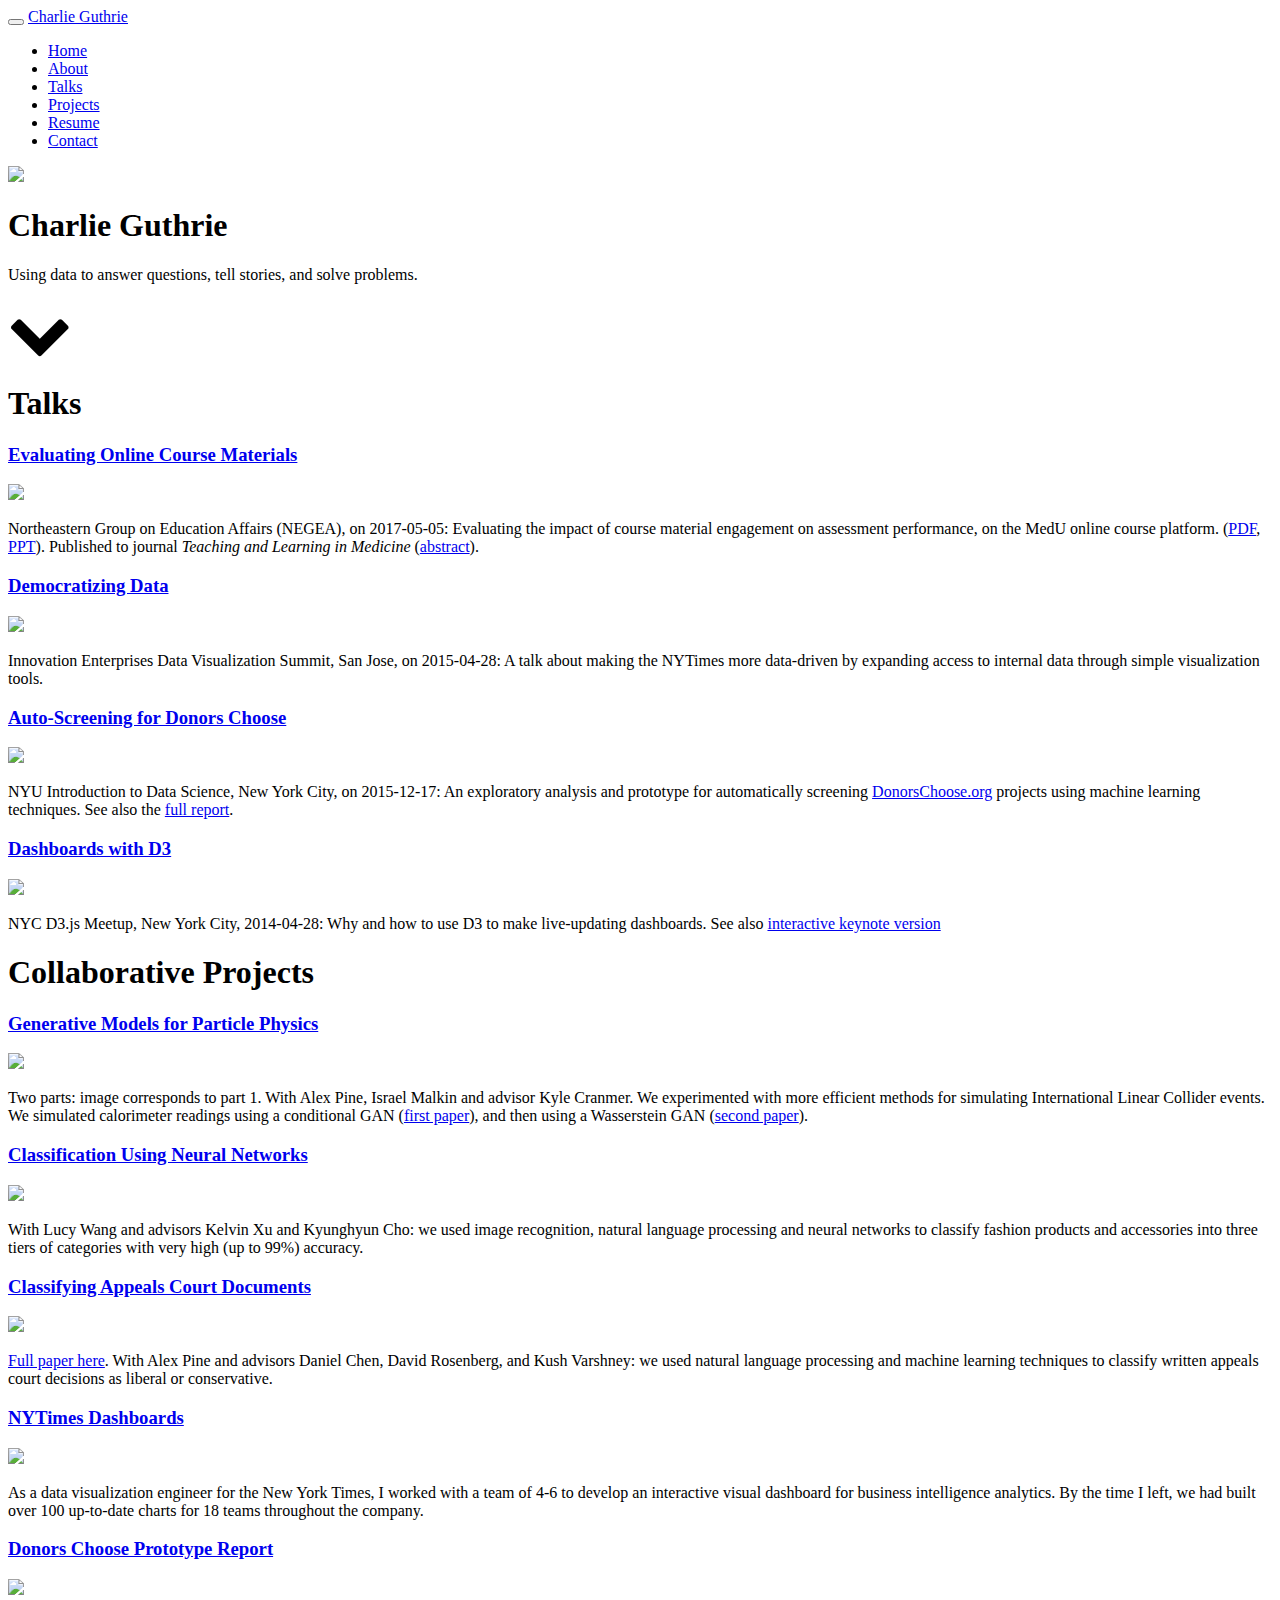
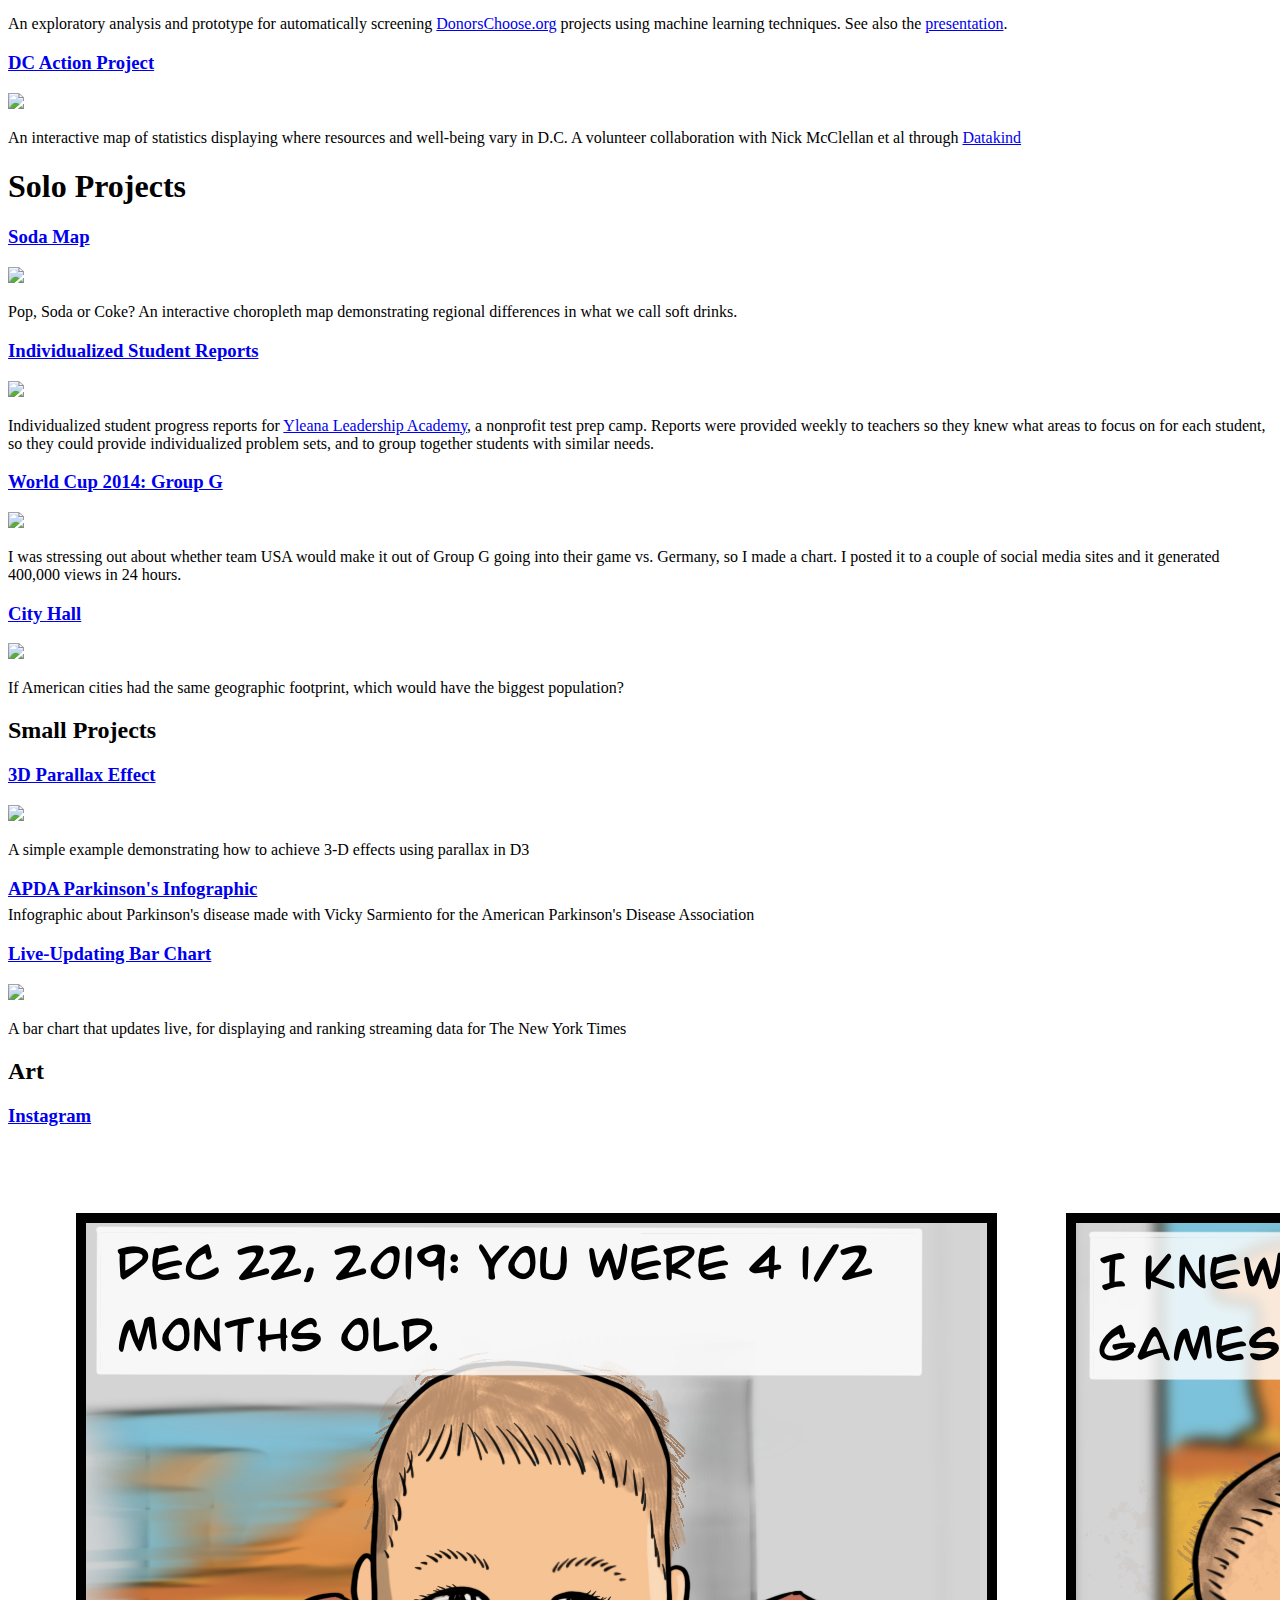
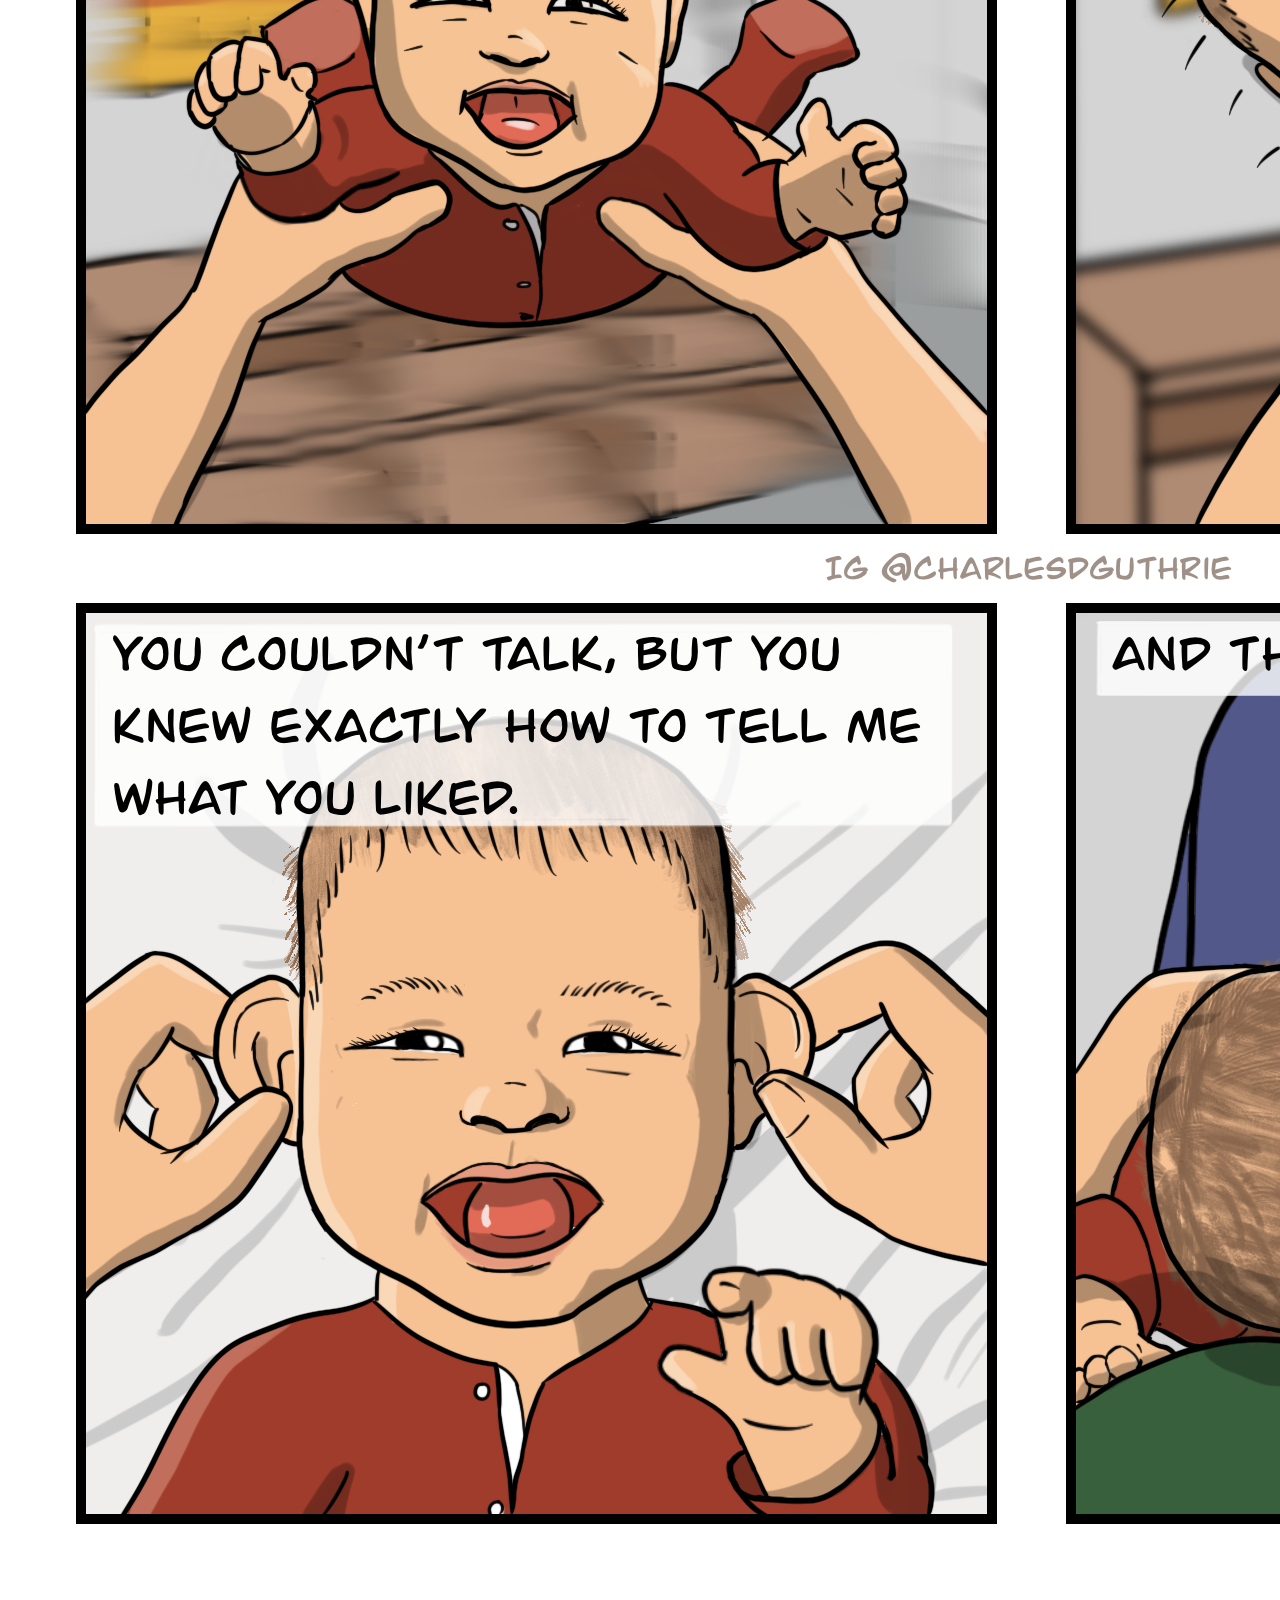
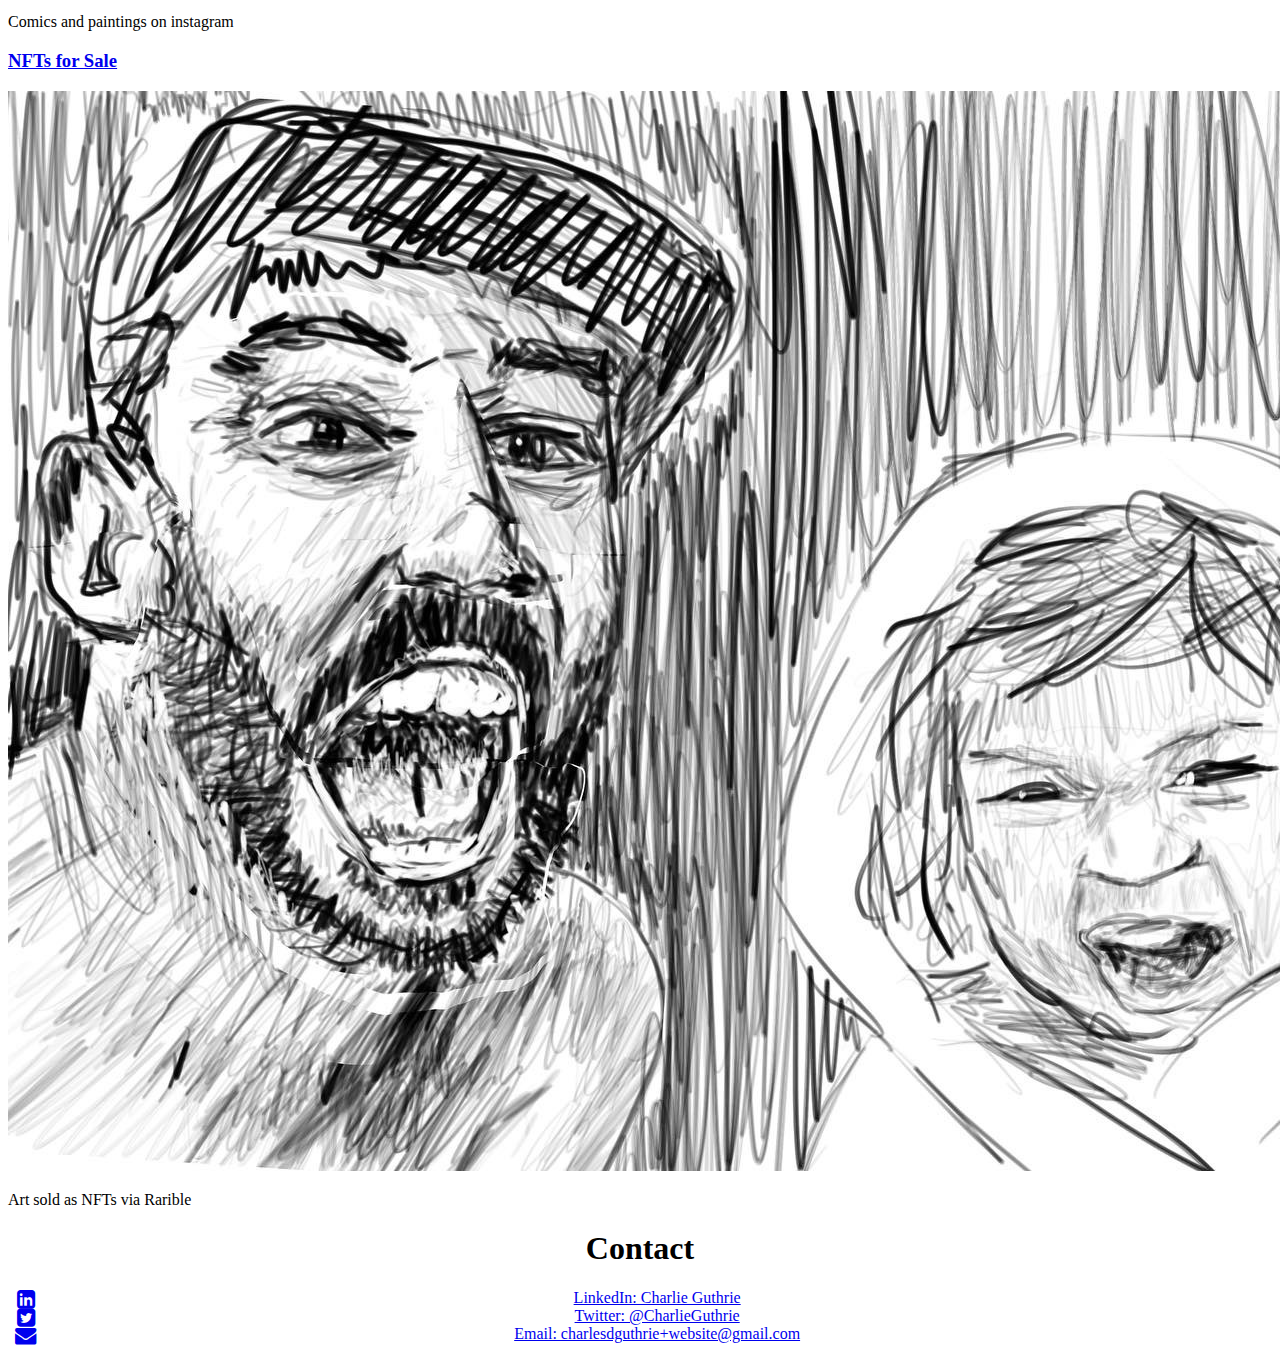
==== index.html @ 26c6e920 "added art section" ====
<!DOCTYPE html>
<html lang="en">
  <head>
    <meta charset="utf-8">
    <meta http-equiv="X-UA-Compatible" content="IE=edge">
    <meta name="viewport" content="width=device-width, initial-scale=1">
    <meta name="description" content="">
    <meta name="author" content="">
    <link rel="shortcut icon" href="../../assets/ico/favicon.ico">

    <title>Charlie Guthrie</title>

    <!-- Bootstrap core CSS -->
    <link href="bootstrap/css/bootstrap.min.css" rel="stylesheet">

    <!-- FontAwesome -->
    <link href="//netdna.bootstrapcdn.com/font-awesome/4.0.3/css/font-awesome.css" rel="stylesheet">

    <!-- Custom styles for this template -->
    <link href="css/style.css" rel="stylesheet">

    <!-- HTML5 shim and Respond.js IE8 support of HTML5 elements and media queries -->
    <!--[if lt IE 9]>
      <script src="https://oss.maxcdn.com/libs/html5shiv/3.7.0/html5shiv.js"></script>
      <script src="https://oss.maxcdn.com/libs/respond.js/1.4.2/respond.min.js"></script>
    <![endif]-->

    <!-- Google Analytics -->
    <script>
      (function(i,s,o,g,r,a,m){i['GoogleAnalyticsObject']=r;i[r]=i[r]||function(){
      (i[r].q=i[r].q||[]).push(arguments)},i[r].l=1*new Date();a=s.createElement(o),
      m=s.getElementsByTagName(o)[0];a.async=1;a.src=g;m.parentNode.insertBefore(a,m)
      })(window,document,'script','//www.google-analytics.com/analytics.js','ga');

      ga('create', 'UA-52223823-1', 'charlieguthrie.com');
      ga('send', 'pageview');

    </script>

    <!-- Clock links -->
    <script src="https://d3js.org/d3.v3.min.js"></script>
    <script src="https://ajax.googleapis.com/ajax/libs/jquery/2.1.3/jquery.min.js"></script>
    <link rel="stylesheet" type="text/css" href="https://fonts.googleapis.com/css?family=Open+Sans">

    <!-- ****** faviconit.com favicons ****** -->
    <link rel="shortcut icon" href="favicons/favicon.ico">
    <link rel="icon" sizes="16x16 32x32 64x64" href="favicons/favicon.ico">
    <link rel="icon" type="image/png" sizes="196x196" href="favicons/favicon-192.png">
    <link rel="icon" type="image/png" sizes="160x160" href="favicons/favicon-160.png">
    <link rel="icon" type="image/png" sizes="96x96" href="favicons/favicon-96.png">
    <link rel="icon" type="image/png" sizes="64x64" href="favicons/favicon-64.png">
    <link rel="icon" type="image/png" sizes="32x32" href="favicons/favicon-32.png">
    <link rel="icon" type="image/png" sizes="16x16" href="favicons/favicon-16.png">
    <link rel="apple-touch-icon" href="favicons/favicon-57.png">
    <link rel="apple-touch-icon" sizes="114x114" href="favicons/favicon-114.png">
    <link rel="apple-touch-icon" sizes="72x72" href="favicons/favicon-72.png">
    <link rel="apple-touch-icon" sizes="144x144" href="favicons/favicon-144.png">
    <link rel="apple-touch-icon" sizes="60x60" href="favicons/favicon-60.png">
    <link rel="apple-touch-icon" sizes="120x120" href="favicons/favicon-120.png">
    <link rel="apple-touch-icon" sizes="76x76" href="favicons/favicon-76.png">
    <link rel="apple-touch-icon" sizes="152x152" href="favicons/favicon-152.png">
    <link rel="apple-touch-icon" sizes="180x180" href="favicons/favicon-180.png">
    <meta name="msapplication-TileColor" content="#FFFFFF">
    <meta name="msapplication-TileImage" content="favicons/favicon-144.png">
    <meta name="msapplication-config" content="/browserconfig.xml">
    <!-- ****** faviconit.com favicons ****** -->

  </head>

  <body>

  <!-- navbar -->
    <div class="navbar navbar-inverse navbar-fixed-top" role="navigation">
      <div class="container">
        <div class="navbar-header">
          <button type="button" class="navbar-toggle" data-toggle="collapse" data-target=".navbar-collapse">
            <span class="sr-only">Toggle navigation</span>
            <span class="icon-bar"></span>
            <span class="icon-bar"></span>
            <span class="icon-bar"></span>
          </button>
          <a class="navbar-brand" href="#">Charlie Guthrie</a>
        </div>
        <div class="collapse navbar-collapse">
          <ul class="nav navbar-nav">
            <li><a href="#">Home</a></li>
            <li><a href="#about">About</a></li>
            <li><a href="#talks">Talks</a></li>
            <li><a href="#projects">Projects</a></li>
            <li><a href="files/guthrie_resume.pdf">Resume</a></li>
            <li><a href="#contact">Contact</a></li>
          </ul>
        </div><!--/.nav-collapse -->
      </div>
    </div>


    <div class="container">

      <div class="section">
        <a class="anchor" id="about"></a>
        <div class="row centered">
          <img src="img/charlie bitmoji.png" style="width:75%; max-width:400px">
          <h1>Charlie Guthrie</h1>
            <p class="lead">Using data to answer questions, tell stories, and solve problems. </p>
          <i class="fa fa-chevron-down fa-4x"></i>
        </div>
      </div><!-- /.section-->



      <div class="section">
        <a class="anchor" id="talks"></a>
        <div class="row">
          <h1> Talks </h1>
        </div>

        <div class="row">

          <div class="col-md-6">
            <div class="project">
              <a href="https://www.tandfonline.com/doi/full/10.1080/10401334.2020.1754216">
                <h3>Evaluating Online Course Materials</h3>
                <div class="imgBox">
                  <img src="img/medu_thumb.png">
                </div>
              </a>
              <p> Northeastern Group on Education Affairs (NEGEA), on 2017-05-05: Evaluating the impact of course material engagement on assessment performance, on the MedU online course platform. (<a href="files/NEGEA_AS_PRESENTED_2017-05-05.pdf">PDF</a>, <a href="files/NEGEA_AS_PRESENTED_2017-05-05.pptx">PPT</a>). Published to journal <em>Teaching and Learning in Medicine</em> (<a href="https://www.tandfonline.com/doi/full/10.1080/10401334.2020.1754216">abstract</a>). </p>
            </div>
          </div>

          <div class="col-md-6">
            <div class="project">
              <a href="https://slides.com/charlesguthrie/democratizing-data">
                <h3>Democratizing Data</h3>
                <div class="imgBox">
                  <img src="img/democratizing_data_thumb.png">
                </div>
              </a>
              <p> Innovation Enterprises Data Visualization Summit, San Jose, on 2015-04-28: A talk about making the NYTimes more data-driven by expanding access to internal data through simple visualization tools. </p>
            </div>
          </div>
        </div>

        <div class="row">

          <div class="col-md-6">
            <div class="project">
              <a href="files/DonorsChoosePresentation.pdf">
                <h3> Auto-Screening for Donors Choose</h3>
                <div class="imgBox">
                  <img src="img/DonorsChoosePreso.png">
                </div>
              </a>
              <p> NYU Introduction to Data Science, New York City, on 2015-12-17: An exploratory analysis and prototype for automatically screening <a href="https://www.donorschoose.org">DonorsChoose.org</a> projects using machine learning techniques. See also the <a href="files/DonorsChooseReport.pdf">full report</a>. </p>
            </div>
          </div>

          <div class="col-md-6">
            <div class="project">
              <a href="files/DashboardsWithD3.pdf">
                <h3>Dashboards with D3</h3>
                <div class="imgBox">
                  <img src="img/Dashboards with D3.png">
                </div>
              </a>
              <p> NYC D3.js Meetup, New York City, 2014-04-28: Why and how to use D3 to make live-updating dashboards. See also <a href="https://www.icloud.com/keynote/000llbg0N6k0yI2cAmEOom6qQ#Dashboards_with_D3"> interactive keynote version</a></p>
            </div>
          </div>

        </div>

      </div><!-- /.section-->


      <div class="section">
        <a class="anchor" id="projects"></a>
        <div class="row">
          <h1> Collaborative Projects </h1>
        </div>

        <div class="row">

          <div class="col-md-6">
            <div class="project">
              <a href="files/Generative Models for HEP Poster.pdf">
                <h3> Generative Models for Particle Physics </h3>
                <div class="imgBox">
                  <img src="img/gan flow chart.jpg">
                </div>
              </a>
              <p>Two parts: image corresponds to part 1. With Alex Pine, Israel Malkin and advisor Kyle Cranmer. We experimented with more efficient methods for simulating International Linear Collider events. We simulated calorimeter readings using a conditional GAN (<a href="files/Generative Models for HEP Paper 1.pdf">first paper</a>), and then using a Wasserstein GAN (<a href="files/Generative Models for HEP Paper 2.pdf">second paper</a>). </p>
            </div>
          </div>

          <div class="col-md-6">
            <div class="project">
              <a href="files/multimodal-multitask-classification.pdf">
                <h3> Classification Using Neural Networks </h3>
                <div class="imgBox">
                  <img src="img/spring diagram.png">
                </div>
              </a>
              <p> With Lucy Wang and advisors Kelvin Xu and Kyunghyun Cho: we used image recognition, natural language processing and neural networks to classify fashion products and accessories into three tiers of categories with very high (up to 99%) accuracy. </p>
            </div>
          </div>
        </div>

        <div class="row">
          <div class="col-md-6">
            <div class="project">
              <a href="files/AppealsPoster.pdf">
                <h3> Classifying Appeals Court Documents </h3>
                <div class="imgBox">
                  <img src="img/appealsHeatmap.png">
                </div>
              </a>
              <p> <a href="files/AppealsReport.pdf">Full paper here</a>. With Alex Pine and advisors Daniel Chen, David Rosenberg, and Kush Varshney: we used natural language processing and machine learning techniques to classify written appeals court decisions as liberal or conservative. </p>
            </div>
          </div>

          <div class="col-md-6">
            <div class="project">
              <a href="nyt.html">
                <h3>NYTimes Dashboards</h3>
                <div class="imgBox">
                  <img src="img/dash/multi-chart-thumb.png">
                </div>
              </a>
              <p> As a data visualization engineer for the New York Times, I worked with a team of 4-6 to develop an interactive visual dashboard for business intelligence analytics.  By the time I left, we had built over 100 up-to-date charts for 18 teams throughout the company. </p>
            </div>
          </div>
        </div>

        <div class="row">
          <div class="col-md-6">
            <div class="project">
              <a href="files/DonorsChooseReport.pdf">
                <h3> Donors Choose Prototype Report </h3>
                <div class="imgBox">
                  <img src="img/DonorsChooseWriteUp.png">
                </div>
              </a>
              <p> An exploratory analysis and prototype for automatically screening <a href="https://www.donorschoose.org">DonorsChoose.org</a> projects using machine learning techniques. See also the <a href="files/DonorsChoosePresentation.pdf">presentation</a>. </p>
            </div>
          </div>

          <div class="col-md-6">
            <div class="project">
              <a href="https://nickmcclellan.github.io/dcaction/">
                <h3> DC Action Project </h3>
                <div class="imgBox">
                  <img src="img/dcaction.png">
                </div>
              </a>
              <p> An interactive map of statistics displaying where resources and well-being vary in D.C.  A volunteer collaboration with Nick McClellan et al through <a href="https://www.datakind.org/">Datakind</a> </p>
            </div>
          </div>
        </div>

      </div><!-- /.section-->


      <div class="section">
        <a class="anchor" id="solo"></a>
        <div class="row">
          <h1> Solo Projects </h1>
        </div>

        <div class="row">

          <div class="col-md-6">
            <div class="project">
              <a href="https://charlesdguthrie.github.io/d3/soda_map/">
                <h3>Soda Map</h3>
                <div class="imgBox">
                  <img src="img/sodaMap.png">
                </div>
              </a>
              <p> Pop, Soda or Coke?  An interactive choropleth map demonstrating regional differences in what we call soft drinks. </p>
            </div>
          </div>

          <div class="col-md-6">
            <div class="project">
              <a href="https://charlesdguthrie.github.io/yleana/reports">
                <h3>Individualized Student Reports</h3>
                <div class="imgBox">
                  <img src="img/yleanaChart.png">
                </div>
              </a>
              <p> Individualized student progress reports for <a href="https://yleana.org/">Yleana Leadership Academy</a>, a nonprofit test prep camp. Reports were provided weekly to teachers so they knew what areas to focus on for each student, so they could provide individualized problem sets, and to group together students with similar needs. </p>
            </div>
          </div>

          <div class="col-md-6">
            <div class="project">
              <a href="img/Group%20G%20Possibilities.png">
                <h3>World Cup 2014: Group G</h3>
                <div class="imgBox">
                  <img src="img/Group G Possibilities.png">
                </div>
              </a>
              <p> I was stressing out about whether team USA would make it out of Group G going into their game vs. Germany, so I made a chart. I posted it to a couple of social media sites and it generated 400,000 views in 24 hours.  </p>
            </div>
          </div>


          <div class="col-md-6" >
            <div class="project">
              <a href="https://charlesdguthrie.github.io/cityHall/">
                <h3> City Hall </h3>
                <div class="imgBox">
                  <img src="img/cityHall.png">
                </div>
              </a>
              <p> If American cities had the same geographic footprint, which would have the biggest population? </p>
            </div>
          </div>

        </div>

        <div class="row">
          <h2> Small Projects </h2>
        </div>

        <div class="row">

          <div class="col-md-6">
            <div class="project">
              <a href="https://bl.ocks.org/charlesdguthrie/8950493">
                <h3> 3D Parallax Effect </h3>
                <div class="imgBox">
                  <img src="img/parallax.png">
                </div>
              </a>
              <p> A simple example demonstrating how to achieve 3-D effects using parallax in D3 </p>
            </div>
          </div>

          <div class="col-md-6">
            <div class="project">
              <a href="https://charlieguthrie.com/APDA_Clock/">
                <h3> APDA Parkinson's Infographic </h3>
                <div class="imgBox">
                  <div class="chart" style="width:440px; margin-top:-12px;">
                  </div>
                </div>
              </a>
              <p> Infographic about Parkinson's disease made with Vicky Sarmiento for the American Parkinson's Disease Association </p>
            </div>
          </div>

          <div class="col-md-6">
            <div class="project">
              <a href="https://bl.ocks.org/charlesdguthrie/11356441">
                <h3> Live-Updating Bar Chart </h3>
                <div class="imgBox">
                  <img src="img/liveUpdatingBarChart.png">
                </div>
              </a>
              <p> A bar chart that updates live, for displaying and ranking streaming data for The New York Times </p>
            </div>
          </div>

        </div>

        <div class="row">
          <h2> Art </h2>
        </div>

        <div class="row">

          <div class="col-md-6">
            <div class="project">
              <a href="https://www.instagram.com/charlesdguthrie/">
                <h3> Instagram </h3>
                <div class="imgBox">
                  <img src="img/rae_comic.png">
                </div>
              </a>
              <p> Comics and paintings on instagram </p>
            </div>
          </div>

          <div class="col-md-6">
            <div class="project">
              <a href="https://rarible.com/user/0xada8df7914fca6de176545ec88e3b81fbeb69d7d/sale">
                <h3> NFTs for Sale </h3>
                <div class="imgBox">
                  <img src="img/parenthood.jpg">
                  </div>
                </div>
              </a>
              <p> Art sold as NFTs via Rarible </p>
            </div>
          </div>

        </div>

      </div><!-- /.section-->


      <div class="section">
        <a class="anchor" id="contact"></a>
        <div class="row" style="text-align:center">
          <div class="col-centered">
            <h1> Contact </h1>
            <ul class="fa-ul">
              <li><a href="www.linkedin.com/in/guthriecharlie">
                <i class="fa-li fa fa-linkedin-square fa-lg"></i>
                LinkedIn: Charlie Guthrie
                </a>
              </li>
              <li>
                <a href="https://twitter.com/charlieguthrie">
                  <i class="fa-li fa fa-twitter-square fa-lg"></i>
                  Twitter: @CharlieGuthrie
                </a>
              </li>
              <li>
                <a href="mailto:charlesdguthrie+website@gmail.com">
                  <i class="fa-li fa fa-envelope fa-lg"></i>
                  Email: charlesdguthrie+website@gmail.com
                </a>
              </li>
            </ul>
          </div>
        </div>
      </div><!-- /.section-->

      <div class="row bottomFiller"></div>


    </div><!-- /.container -->

    <script src="js/clock.js" type="text/javascript"></script>

    <!-- Bootstrap core JavaScript
    ================================================== -->
    <!-- Placed at the end of the document so the pages load faster -->
    <script src="bootstrap/js/bootstrap.min.js"></script>
  </body>
</html>
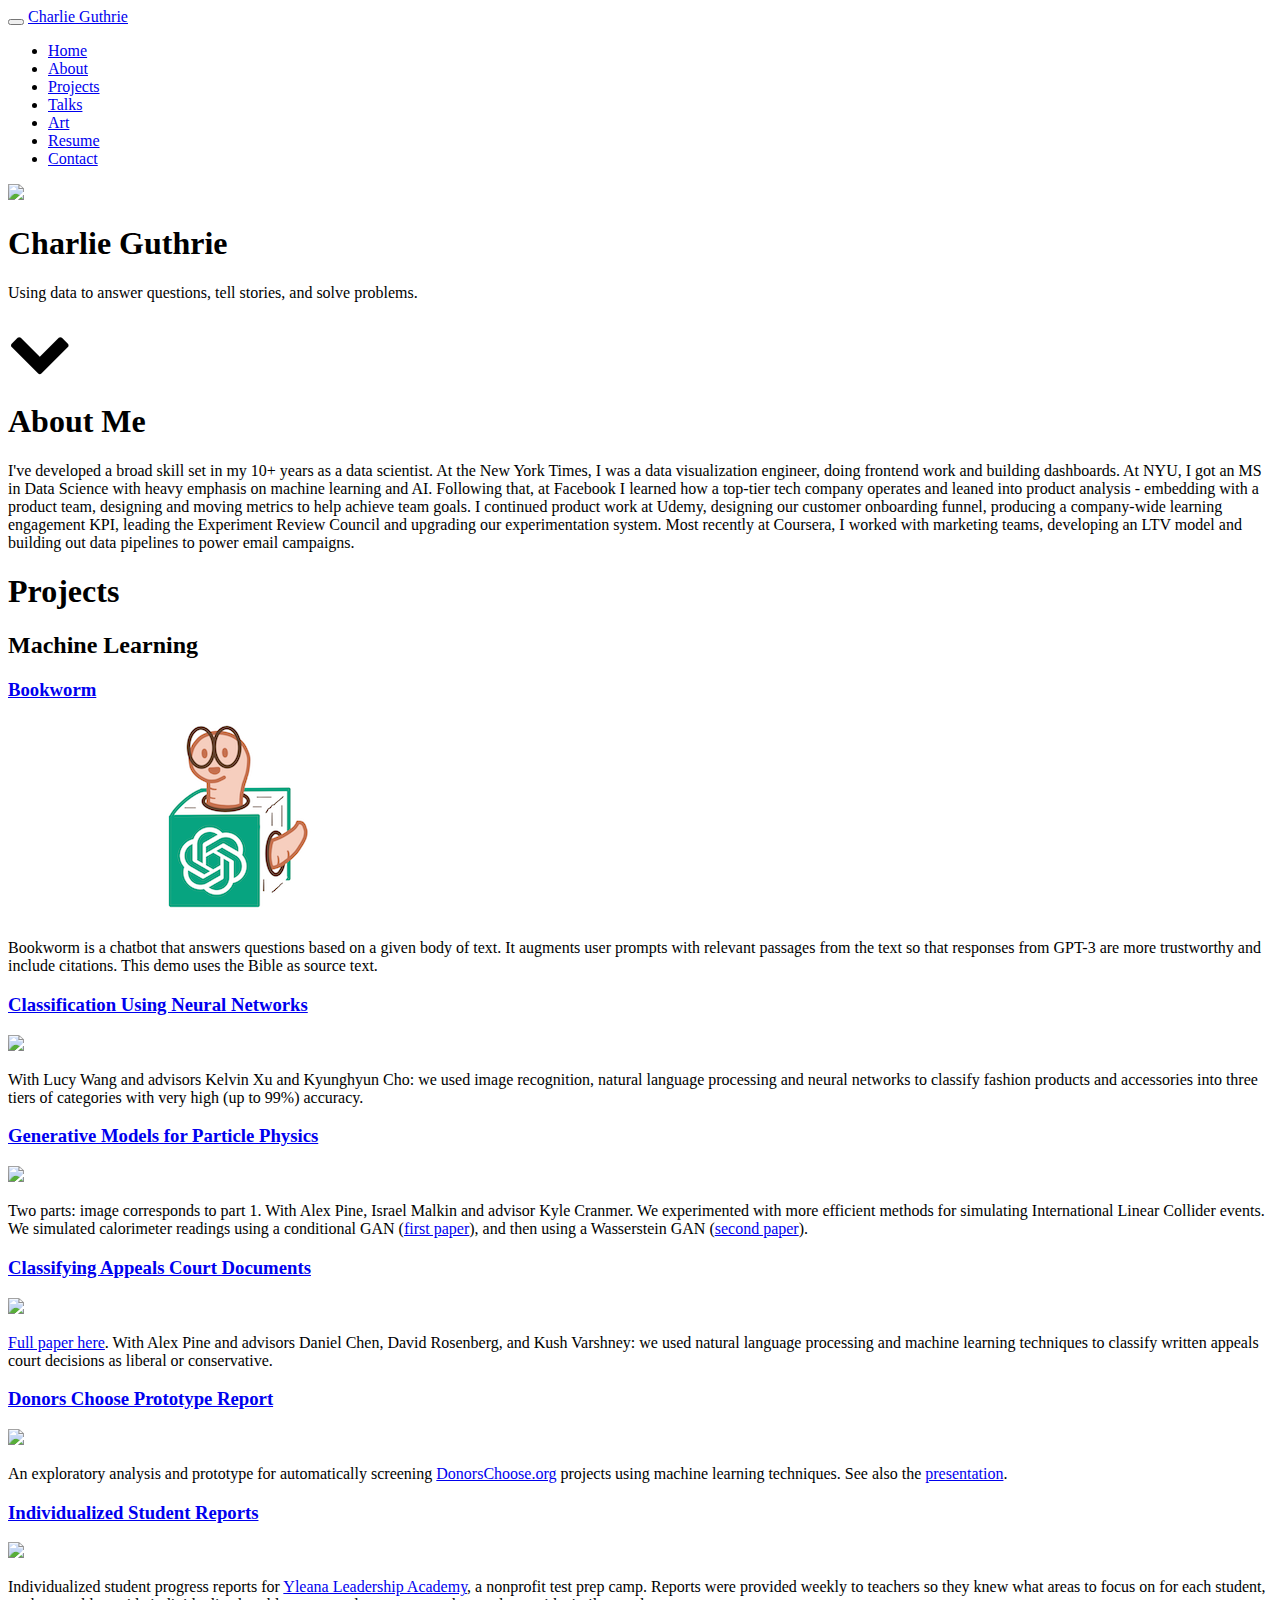
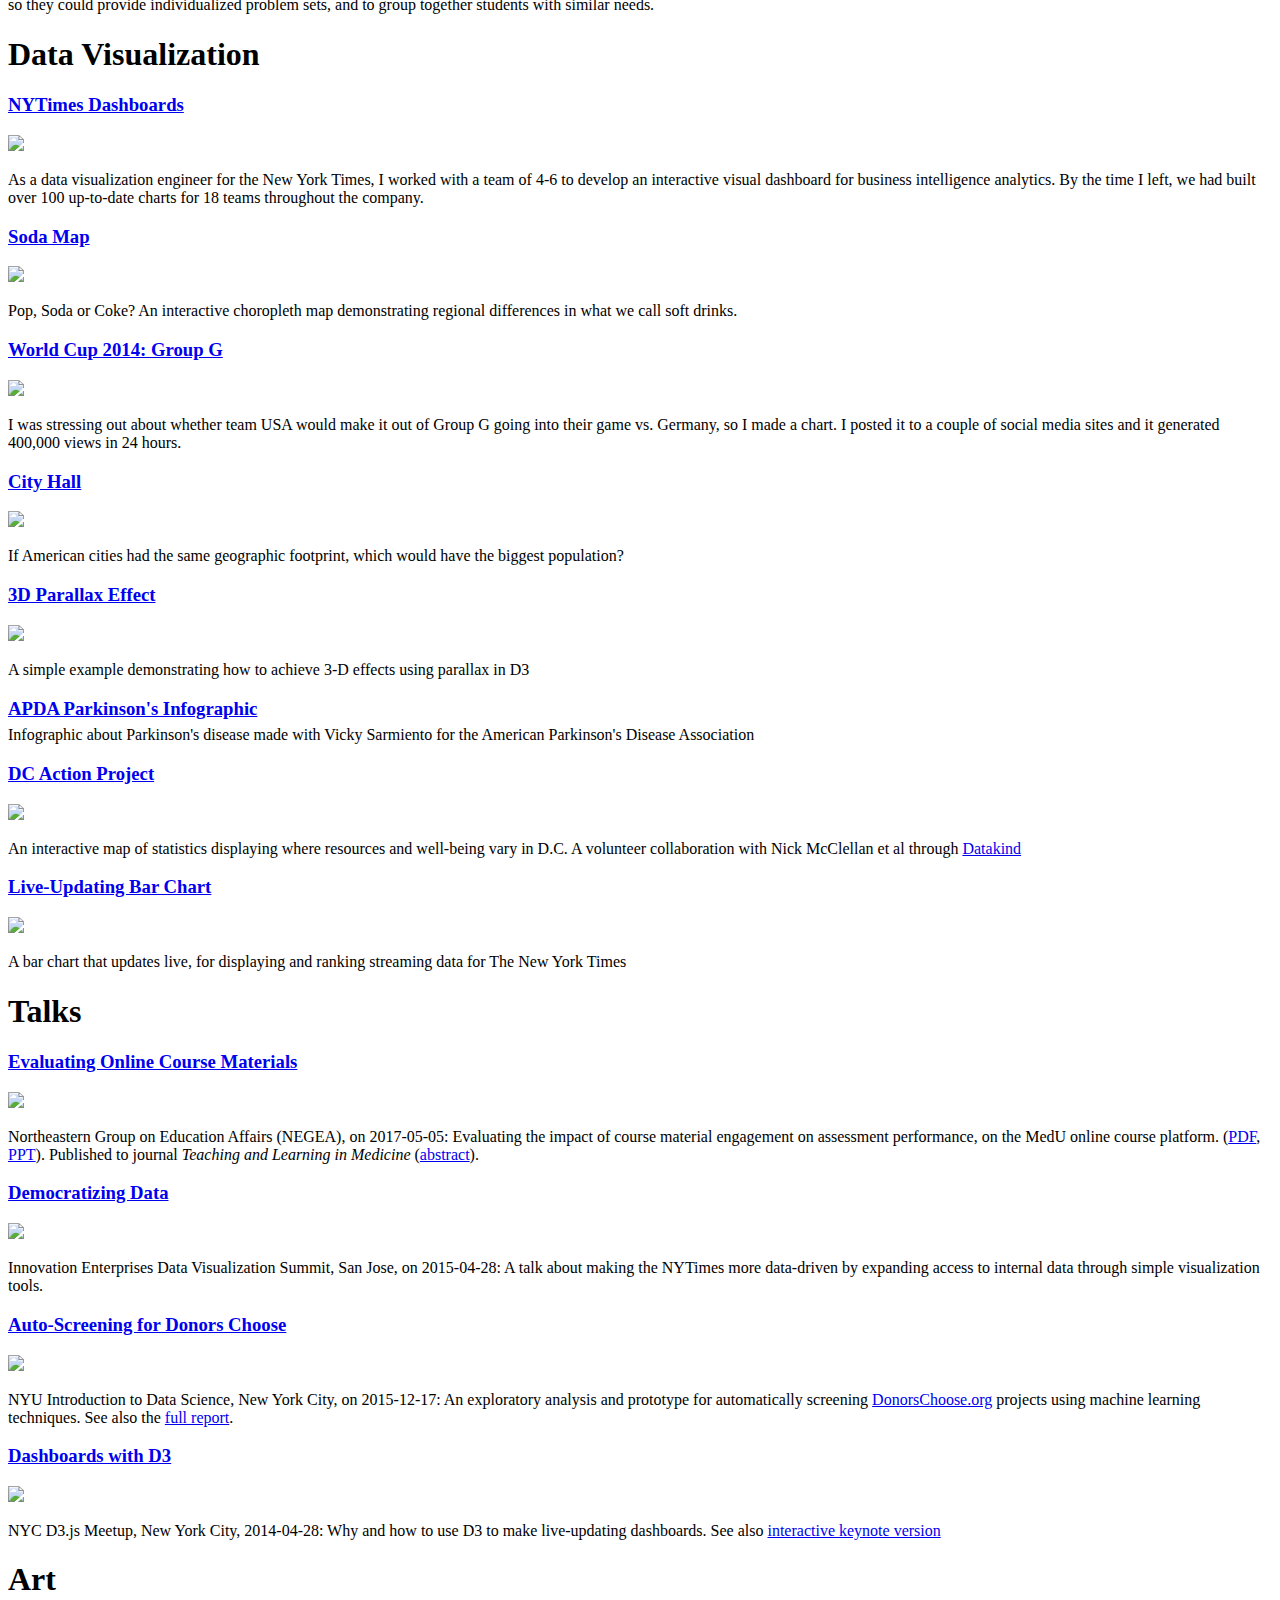
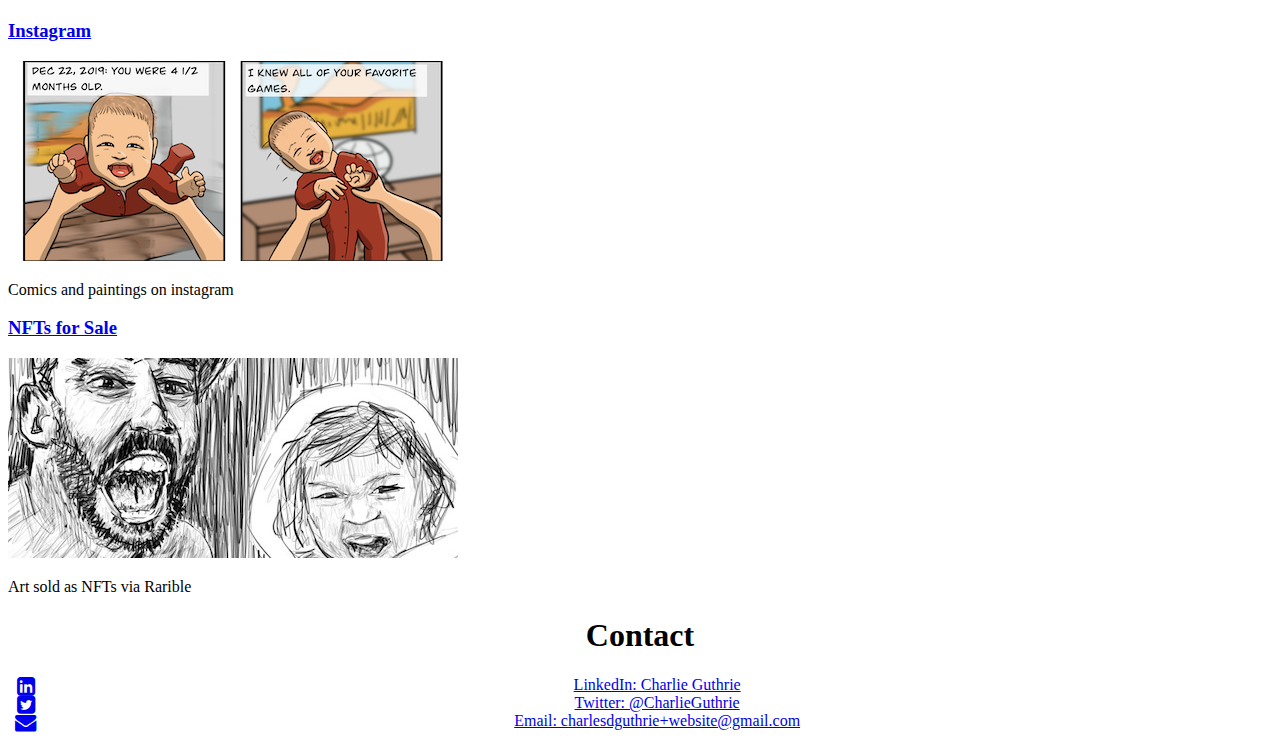
==== commit e0085918: "reorganized site to feature ML projects including bookworm, as well as data vis" ====
--- a/index.html
+++ b/index.html
@@ -1,444 +1,495 @@
 <!DOCTYPE html>
 <html lang="en">
-  <head>
-    <meta charset="utf-8">
-    <meta http-equiv="X-UA-Compatible" content="IE=edge">
-    <meta name="viewport" content="width=device-width, initial-scale=1">
-    <meta name="description" content="">
-    <meta name="author" content="">
-    <link rel="shortcut icon" href="../../assets/ico/favicon.ico">
-
-    <title>Charlie Guthrie</title>
-
-    <!-- Bootstrap core CSS -->
-    <link href="bootstrap/css/bootstrap.min.css" rel="stylesheet">
-
-    <!-- FontAwesome -->
-    <link href="//netdna.bootstrapcdn.com/font-awesome/4.0.3/css/font-awesome.css" rel="stylesheet">
-
-    <!-- Custom styles for this template -->
-    <link href="css/style.css" rel="stylesheet">
-
-    <!-- HTML5 shim and Respond.js IE8 support of HTML5 elements and media queries -->
-    <!--[if lt IE 9]>
-      <script src="https://oss.maxcdn.com/libs/html5shiv/3.7.0/html5shiv.js"></script>
-      <script src="https://oss.maxcdn.com/libs/respond.js/1.4.2/respond.min.js"></script>
-    <![endif]-->
-
-    <!-- Google Analytics -->
-    <script>
-      (function(i,s,o,g,r,a,m){i['GoogleAnalyticsObject']=r;i[r]=i[r]||function(){
-      (i[r].q=i[r].q||[]).push(arguments)},i[r].l=1*new Date();a=s.createElement(o),
-      m=s.getElementsByTagName(o)[0];a.async=1;a.src=g;m.parentNode.insertBefore(a,m)
-      })(window,document,'script','//www.google-analytics.com/analytics.js','ga');
-
-      ga('create', 'UA-52223823-1', 'charlieguthrie.com');
-      ga('send', 'pageview');
-
-    </script>
-
-    <!-- Clock links -->
-    <script src="https://d3js.org/d3.v3.min.js"></script>
-    <script src="https://ajax.googleapis.com/ajax/libs/jquery/2.1.3/jquery.min.js"></script>
-    <link rel="stylesheet" type="text/css" href="https://fonts.googleapis.com/css?family=Open+Sans">
-
-    <!-- ****** faviconit.com favicons ****** -->
-    <link rel="shortcut icon" href="favicons/favicon.ico">
-    <link rel="icon" sizes="16x16 32x32 64x64" href="favicons/favicon.ico">
-    <link rel="icon" type="image/png" sizes="196x196" href="favicons/favicon-192.png">
-    <link rel="icon" type="image/png" sizes="160x160" href="favicons/favicon-160.png">
-    <link rel="icon" type="image/png" sizes="96x96" href="favicons/favicon-96.png">
-    <link rel="icon" type="image/png" sizes="64x64" href="favicons/favicon-64.png">
-    <link rel="icon" type="image/png" sizes="32x32" href="favicons/favicon-32.png">
-    <link rel="icon" type="image/png" sizes="16x16" href="favicons/favicon-16.png">
-    <link rel="apple-touch-icon" href="favicons/favicon-57.png">
-    <link rel="apple-touch-icon" sizes="114x114" href="favicons/favicon-114.png">
-    <link rel="apple-touch-icon" sizes="72x72" href="favicons/favicon-72.png">
-    <link rel="apple-touch-icon" sizes="144x144" href="favicons/favicon-144.png">
-    <link rel="apple-touch-icon" sizes="60x60" href="favicons/favicon-60.png">
-    <link rel="apple-touch-icon" sizes="120x120" href="favicons/favicon-120.png">
-    <link rel="apple-touch-icon" sizes="76x76" href="favicons/favicon-76.png">
-    <link rel="apple-touch-icon" sizes="152x152" href="favicons/favicon-152.png">
-    <link rel="apple-touch-icon" sizes="180x180" href="favicons/favicon-180.png">
-    <meta name="msapplication-TileColor" content="#FFFFFF">
-    <meta name="msapplication-TileImage" content="favicons/favicon-144.png">
-    <meta name="msapplication-config" content="/browserconfig.xml">
-    <!-- ****** faviconit.com favicons ****** -->
-
-  </head>
-
-  <body>
-
-  <!-- navbar -->
-    <div class="navbar navbar-inverse navbar-fixed-top" role="navigation">
-      <div class="container">
-        <div class="navbar-header">
-          <button type="button" class="navbar-toggle" data-toggle="collapse" data-target=".navbar-collapse">
-            <span class="sr-only">Toggle navigation</span>
-            <span class="icon-bar"></span>
-            <span class="icon-bar"></span>
-            <span class="icon-bar"></span>
-          </button>
-          <a class="navbar-brand" href="#">Charlie Guthrie</a>
-        </div>
-        <div class="collapse navbar-collapse">
-          <ul class="nav navbar-nav">
-            <li><a href="#">Home</a></li>
-            <li><a href="#about">About</a></li>
-            <li><a href="#talks">Talks</a></li>
-            <li><a href="#projects">Projects</a></li>
-            <li><a href="files/guthrie_resume.pdf">Resume</a></li>
-            <li><a href="#contact">Contact</a></li>
-          </ul>
-        </div><!--/.nav-collapse -->
-      </div>
-    </div>
-
-
-    <div class="container">
-
-      <div class="section">
-        <a class="anchor" id="about"></a>
-        <div class="row centered">
-          <img src="img/charlie bitmoji.png" style="width:75%; max-width:400px">
-          <h1>Charlie Guthrie</h1>
-            <p class="lead">Using data to answer questions, tell stories, and solve problems. </p>
-          <i class="fa fa-chevron-down fa-4x"></i>
-        </div>
-      </div><!-- /.section-->
-
-
-
-      <div class="section">
-        <a class="anchor" id="talks"></a>
-        <div class="row">
-          <h1> Talks </h1>
-        </div>
-
-        <div class="row">
-
-          <div class="col-md-6">
-            <div class="project">
-              <a href="https://www.tandfonline.com/doi/full/10.1080/10401334.2020.1754216">
-                <h3>Evaluating Online Course Materials</h3>
-                <div class="imgBox">
-                  <img src="img/medu_thumb.png">
-                </div>
-              </a>
-              <p> Northeastern Group on Education Affairs (NEGEA), on 2017-05-05: Evaluating the impact of course material engagement on assessment performance, on the MedU online course platform. (<a href="files/NEGEA_AS_PRESENTED_2017-05-05.pdf">PDF</a>, <a href="files/NEGEA_AS_PRESENTED_2017-05-05.pptx">PPT</a>). Published to journal <em>Teaching and Learning in Medicine</em> (<a href="https://www.tandfonline.com/doi/full/10.1080/10401334.2020.1754216">abstract</a>). </p>
-            </div>
-          </div>
-
-          <div class="col-md-6">
-            <div class="project">
-              <a href="https://slides.com/charlesguthrie/democratizing-data">
-                <h3>Democratizing Data</h3>
-                <div class="imgBox">
-                  <img src="img/democratizing_data_thumb.png">
-                </div>
-              </a>
-              <p> Innovation Enterprises Data Visualization Summit, San Jose, on 2015-04-28: A talk about making the NYTimes more data-driven by expanding access to internal data through simple visualization tools. </p>
-            </div>
-          </div>
-        </div>
-
-        <div class="row">
-
-          <div class="col-md-6">
-            <div class="project">
-              <a href="files/DonorsChoosePresentation.pdf">
-                <h3> Auto-Screening for Donors Choose</h3>
-                <div class="imgBox">
-                  <img src="img/DonorsChoosePreso.png">
-                </div>
-              </a>
-              <p> NYU Introduction to Data Science, New York City, on 2015-12-17: An exploratory analysis and prototype for automatically screening <a href="https://www.donorschoose.org">DonorsChoose.org</a> projects using machine learning techniques. See also the <a href="files/DonorsChooseReport.pdf">full report</a>. </p>
-            </div>
-          </div>
-
-          <div class="col-md-6">
-            <div class="project">
-              <a href="files/DashboardsWithD3.pdf">
-                <h3>Dashboards with D3</h3>
-                <div class="imgBox">
-                  <img src="img/Dashboards with D3.png">
-                </div>
-              </a>
-              <p> NYC D3.js Meetup, New York City, 2014-04-28: Why and how to use D3 to make live-updating dashboards. See also <a href="https://www.icloud.com/keynote/000llbg0N6k0yI2cAmEOom6qQ#Dashboards_with_D3"> interactive keynote version</a></p>
-            </div>
-          </div>
-
-        </div>
-
-      </div><!-- /.section-->
-
-
-      <div class="section">
-        <a class="anchor" id="projects"></a>
-        <div class="row">
-          <h1> Collaborative Projects </h1>
-        </div>
-
-        <div class="row">
-
-          <div class="col-md-6">
-            <div class="project">
-              <a href="files/Generative Models for HEP Poster.pdf">
-                <h3> Generative Models for Particle Physics </h3>
-                <div class="imgBox">
-                  <img src="img/gan flow chart.jpg">
-                </div>
-              </a>
-              <p>Two parts: image corresponds to part 1. With Alex Pine, Israel Malkin and advisor Kyle Cranmer. We experimented with more efficient methods for simulating International Linear Collider events. We simulated calorimeter readings using a conditional GAN (<a href="files/Generative Models for HEP Paper 1.pdf">first paper</a>), and then using a Wasserstein GAN (<a href="files/Generative Models for HEP Paper 2.pdf">second paper</a>). </p>
-            </div>
-          </div>
-
-          <div class="col-md-6">
-            <div class="project">
-              <a href="files/multimodal-multitask-classification.pdf">
-                <h3> Classification Using Neural Networks </h3>
-                <div class="imgBox">
-                  <img src="img/spring diagram.png">
-                </div>
-              </a>
-              <p> With Lucy Wang and advisors Kelvin Xu and Kyunghyun Cho: we used image recognition, natural language processing and neural networks to classify fashion products and accessories into three tiers of categories with very high (up to 99%) accuracy. </p>
-            </div>
-          </div>
-        </div>
-
-        <div class="row">
-          <div class="col-md-6">
-            <div class="project">
-              <a href="files/AppealsPoster.pdf">
-                <h3> Classifying Appeals Court Documents </h3>
-                <div class="imgBox">
-                  <img src="img/appealsHeatmap.png">
-                </div>
-              </a>
-              <p> <a href="files/AppealsReport.pdf">Full paper here</a>. With Alex Pine and advisors Daniel Chen, David Rosenberg, and Kush Varshney: we used natural language processing and machine learning techniques to classify written appeals court decisions as liberal or conservative. </p>
-            </div>
-          </div>
-
-          <div class="col-md-6">
-            <div class="project">
-              <a href="nyt.html">
-                <h3>NYTimes Dashboards</h3>
-                <div class="imgBox">
-                  <img src="img/dash/multi-chart-thumb.png">
-                </div>
-              </a>
-              <p> As a data visualization engineer for the New York Times, I worked with a team of 4-6 to develop an interactive visual dashboard for business intelligence analytics.  By the time I left, we had built over 100 up-to-date charts for 18 teams throughout the company. </p>
-            </div>
-          </div>
-        </div>
-
-        <div class="row">
-          <div class="col-md-6">
-            <div class="project">
-              <a href="files/DonorsChooseReport.pdf">
-                <h3> Donors Choose Prototype Report </h3>
-                <div class="imgBox">
-                  <img src="img/DonorsChooseWriteUp.png">
-                </div>
-              </a>
-              <p> An exploratory analysis and prototype for automatically screening <a href="https://www.donorschoose.org">DonorsChoose.org</a> projects using machine learning techniques. See also the <a href="files/DonorsChoosePresentation.pdf">presentation</a>. </p>
-            </div>
-          </div>
-
-          <div class="col-md-6">
-            <div class="project">
-              <a href="https://nickmcclellan.github.io/dcaction/">
-                <h3> DC Action Project </h3>
-                <div class="imgBox">
-                  <img src="img/dcaction.png">
-                </div>
-              </a>
-              <p> An interactive map of statistics displaying where resources and well-being vary in D.C.  A volunteer collaboration with Nick McClellan et al through <a href="https://www.datakind.org/">Datakind</a> </p>
-            </div>
-          </div>
-        </div>
-
-      </div><!-- /.section-->
-
-
-      <div class="section">
-        <a class="anchor" id="solo"></a>
-        <div class="row">
-          <h1> Solo Projects </h1>
-        </div>
-
-        <div class="row">
-
-          <div class="col-md-6">
-            <div class="project">
-              <a href="https://charlesdguthrie.github.io/d3/soda_map/">
-                <h3>Soda Map</h3>
-                <div class="imgBox">
-                  <img src="img/sodaMap.png">
-                </div>
-              </a>
-              <p> Pop, Soda or Coke?  An interactive choropleth map demonstrating regional differences in what we call soft drinks. </p>
-            </div>
-          </div>
-
-          <div class="col-md-6">
-            <div class="project">
-              <a href="https://charlesdguthrie.github.io/yleana/reports">
-                <h3>Individualized Student Reports</h3>
-                <div class="imgBox">
-                  <img src="img/yleanaChart.png">
-                </div>
-              </a>
-              <p> Individualized student progress reports for <a href="https://yleana.org/">Yleana Leadership Academy</a>, a nonprofit test prep camp. Reports were provided weekly to teachers so they knew what areas to focus on for each student, so they could provide individualized problem sets, and to group together students with similar needs. </p>
-            </div>
-          </div>
-
-          <div class="col-md-6">
-            <div class="project">
-              <a href="img/Group%20G%20Possibilities.png">
-                <h3>World Cup 2014: Group G</h3>
-                <div class="imgBox">
-                  <img src="img/Group G Possibilities.png">
-                </div>
-              </a>
-              <p> I was stressing out about whether team USA would make it out of Group G going into their game vs. Germany, so I made a chart. I posted it to a couple of social media sites and it generated 400,000 views in 24 hours.  </p>
-            </div>
-          </div>
-
-
-          <div class="col-md-6" >
-            <div class="project">
-              <a href="https://charlesdguthrie.github.io/cityHall/">
-                <h3> City Hall </h3>
-                <div class="imgBox">
-                  <img src="img/cityHall.png">
-                </div>
-              </a>
-              <p> If American cities had the same geographic footprint, which would have the biggest population? </p>
-            </div>
-          </div>
-
-        </div>
-
-        <div class="row">
-          <h2> Small Projects </h2>
-        </div>
-
-        <div class="row">
-
-          <div class="col-md-6">
-            <div class="project">
-              <a href="https://bl.ocks.org/charlesdguthrie/8950493">
-                <h3> 3D Parallax Effect </h3>
-                <div class="imgBox">
-                  <img src="img/parallax.png">
-                </div>
-              </a>
-              <p> A simple example demonstrating how to achieve 3-D effects using parallax in D3 </p>
-            </div>
-          </div>
-
-          <div class="col-md-6">
-            <div class="project">
-              <a href="https://charlieguthrie.com/APDA_Clock/">
-                <h3> APDA Parkinson's Infographic </h3>
-                <div class="imgBox">
-                  <div class="chart" style="width:440px; margin-top:-12px;">
-                  </div>
-                </div>
-              </a>
-              <p> Infographic about Parkinson's disease made with Vicky Sarmiento for the American Parkinson's Disease Association </p>
-            </div>
-          </div>
-
-          <div class="col-md-6">
-            <div class="project">
-              <a href="https://bl.ocks.org/charlesdguthrie/11356441">
-                <h3> Live-Updating Bar Chart </h3>
-                <div class="imgBox">
-                  <img src="img/liveUpdatingBarChart.png">
-                </div>
-              </a>
-              <p> A bar chart that updates live, for displaying and ranking streaming data for The New York Times </p>
-            </div>
-          </div>
-
-        </div>
-
-        <div class="row">
-          <h2> Art </h2>
-        </div>
-
-        <div class="row">
-
-          <div class="col-md-6">
-            <div class="project">
-              <a href="https://www.instagram.com/charlesdguthrie/">
-                <h3> Instagram </h3>
-                <div class="imgBox">
-                  <img src="img/rae_comic.png">
-                </div>
-              </a>
-              <p> Comics and paintings on instagram </p>
-            </div>
-          </div>
-
-          <div class="col-md-6">
-            <div class="project">
-              <a href="https://rarible.com/user/0xada8df7914fca6de176545ec88e3b81fbeb69d7d/sale">
-                <h3> NFTs for Sale </h3>
-                <div class="imgBox">
-                  <img src="img/parenthood.jpg">
-                  </div>
-                </div>
-              </a>
-              <p> Art sold as NFTs via Rarible </p>
-            </div>
-          </div>
-
-        </div>
-
-      </div><!-- /.section-->
-
-
-      <div class="section">
-        <a class="anchor" id="contact"></a>
-        <div class="row" style="text-align:center">
-          <div class="col-centered">
-            <h1> Contact </h1>
-            <ul class="fa-ul">
-              <li><a href="www.linkedin.com/in/guthriecharlie">
-                <i class="fa-li fa fa-linkedin-square fa-lg"></i>
-                LinkedIn: Charlie Guthrie
-                </a>
-              </li>
-              <li>
-                <a href="https://twitter.com/charlieguthrie">
-                  <i class="fa-li fa fa-twitter-square fa-lg"></i>
-                  Twitter: @CharlieGuthrie
-                </a>
-              </li>
-              <li>
-                <a href="mailto:charlesdguthrie+website@gmail.com">
-                  <i class="fa-li fa fa-envelope fa-lg"></i>
-                  Email: charlesdguthrie+website@gmail.com
-                </a>
-              </li>
-            </ul>
-          </div>
-        </div>
-      </div><!-- /.section-->
-
-      <div class="row bottomFiller"></div>
-
-
-    </div><!-- /.container -->
-
-    <script src="js/clock.js" type="text/javascript"></script>
-
-    <!-- Bootstrap core JavaScript
-    ================================================== -->
-    <!-- Placed at the end of the document so the pages load faster -->
-    <script src="bootstrap/js/bootstrap.min.js"></script>
-  </body>
+<head>
+  <meta charset="utf-8">
+  <meta http-equiv="X-UA-Compatible" content="IE=edge">
+  <meta name="viewport" content="width=device-width, initial-scale=1">
+  <meta name="description" content="">
+  <meta name="author" content="">
+  <link rel="shortcut icon" href="../../assets/ico/favicon.ico">
+
+  <title>Charlie Guthrie</title>
+
+  <!-- Bootstrap core CSS -->
+  <link href="bootstrap/css/bootstrap.min.css" rel="stylesheet">
+
+  <!-- FontAwesome -->
+  <link href="//netdna.bootstrapcdn.com/font-awesome/4.0.3/css/font-awesome.css" rel="stylesheet">
+
+  <!-- Custom styles for this template -->
+  <link href="css/style.css" rel="stylesheet">
+
+  <!-- HTML5 shim and Respond.js IE8 support of HTML5 elements and media queries -->
+  <!--[if lt IE 9]>
+    <script src="https://oss.maxcdn.com/libs/html5shiv/3.7.0/html5shiv.js"></script>
+    <script src="https://oss.maxcdn.com/libs/respond.js/1.4.2/respond.min.js"></script>
+  <![endif]-->
+
+  <!-- Google Analytics -->
+  <script>
+    (function(i,s,o,g,r,a,m){i['GoogleAnalyticsObject']=r;i[r]=i[r]||function(){
+    (i[r].q=i[r].q||[]).push(arguments)},i[r].l=1*new Date();a=s.createElement(o),
+    m=s.getElementsByTagName(o)[0];a.async=1;a.src=g;m.parentNode.insertBefore(a,m)
+    })(window,document,'script','//www.google-analytics.com/analytics.js','ga');
+
+    ga('create', 'UA-52223823-1', 'charlieguthrie.com');
+    ga('send', 'pageview');
+
+  </script>
+
+  <!-- Clock links -->
+  <script src="https://d3js.org/d3.v3.min.js"></script>
+  <script src="https://ajax.googleapis.com/ajax/libs/jquery/2.1.3/jquery.min.js"></script>
+  <link rel="stylesheet" type="text/css" href="https://fonts.googleapis.com/css?family=Open+Sans">
+
+  <!-- ****** faviconit.com favicons ****** -->
+  <link rel="shortcut icon" href="favicons/favicon.ico">
+  <link rel="icon" sizes="16x16 32x32 64x64" href="favicons/favicon.ico">
+  <link rel="icon" type="image/png" sizes="196x196" href="favicons/favicon-192.png">
+  <link rel="icon" type="image/png" sizes="160x160" href="favicons/favicon-160.png">
+  <link rel="icon" type="image/png" sizes="96x96" href="favicons/favicon-96.png">
+  <link rel="icon" type="image/png" sizes="64x64" href="favicons/favicon-64.png">
+  <link rel="icon" type="image/png" sizes="32x32" href="favicons/favicon-32.png">
+  <link rel="icon" type="image/png" sizes="16x16" href="favicons/favicon-16.png">
+  <link rel="apple-touch-icon" href="favicons/favicon-57.png">
+  <link rel="apple-touch-icon" sizes="114x114" href="favicons/favicon-114.png">
+  <link rel="apple-touch-icon" sizes="72x72" href="favicons/favicon-72.png">
+  <link rel="apple-touch-icon" sizes="144x144" href="favicons/favicon-144.png">
+  <link rel="apple-touch-icon" sizes="60x60" href="favicons/favicon-60.png">
+  <link rel="apple-touch-icon" sizes="120x120" href="favicons/favicon-120.png">
+  <link rel="apple-touch-icon" sizes="76x76" href="favicons/favicon-76.png">
+  <link rel="apple-touch-icon" sizes="152x152" href="favicons/favicon-152.png">
+  <link rel="apple-touch-icon" sizes="180x180" href="favicons/favicon-180.png">
+  <meta name="msapplication-TileColor" content="#FFFFFF">
+  <meta name="msapplication-TileImage" content="favicons/favicon-144.png">
+  <meta name="msapplication-config" content="/browserconfig.xml">
+  <!-- ****** faviconit.com favicons ****** -->
+
+</head>
+
+<body>
+
+<!-- navbar -->
+<div class="navbar navbar-inverse navbar-fixed-top" role="navigation">
+  <div class="container">
+    <div class="navbar-header">
+      <button type="button" class="navbar-toggle" data-toggle="collapse" data-target=".navbar-collapse">
+        <span class="sr-only">Toggle navigation</span>
+        <span class="icon-bar"></span>
+        <span class="icon-bar"></span>
+        <span class="icon-bar"></span>
+      </button>
+      <a class="navbar-brand" href="#">Charlie Guthrie</a>
+    </div>
+    <div class="collapse navbar-collapse">
+      <ul class="nav navbar-nav">
+        <li><a href="#">Home</a></li>
+        <li><a href="#about">About</a></li>
+        <li><a href="#projects">Projects</a></li>
+        <li><a href="#talks">Talks</a></li>
+        <li><a href="#art">Art</a></li>
+        <li><a href="files/guthrie_resume.pdf">Resume</a></li>
+        <li><a href="#contact">Contact</a></li>
+      </ul>
+    </div><!--/.nav-collapse -->
+  </div>
+</div>
+
+
+<div class="container">
+
+  <!-- Home -->
+  <div class="section">
+    <a class="anchor" id="home"></a>
+    <div class="row centered">
+      <img src="img/charlie bitmoji.png" style="width:75%; max-width:400px">
+      <h1>Charlie Guthrie</h1>
+        <p class="lead">Using data to answer questions, tell stories, and solve problems. </p>
+      <i class="fa fa-chevron-down fa-4x"></i>
+    </div>
+  </div><!-- /.section-->
+
+  <!-- About -->
+  <div class="section">
+    <a class="anchor" id="about"></a>
+    <div class="row">
+      <div class="col-md-12">
+        <h1> About Me </h1>
+        <p class="lead">I've developed a broad skill set in my 10+ years as a data scientist.  At the New York Times, I was a data visualization engineer, doing frontend work and building dashboards.  At NYU, I got an MS in Data Science with heavy emphasis on machine learning and AI.  Following that, at Facebook I learned how a top-tier tech company operates and leaned into product analysis - embedding with a product team, designing and moving metrics to help achieve team goals.  I continued product work at Udemy, designing our customer onboarding funnel, producing a company-wide learning engagement KPI, leading the Experiment Review Council and upgrading our experimentation system. Most recently at Coursera, I worked with marketing teams, developing an LTV model and building out data pipelines to power email campaigns.  
+        </p>
+      </div>
+    </div>
+  </div><!-- /.section-->
+
+
+  <!-- Projects -->
+  <div class="section">
+    <a class="anchor" id="projects"></a>
+    <div class="row">
+      <h1> Projects </h1>
+    </div>
+
+    <!-- Machine Learning -->
+    <div class="row">
+      <h2> Machine Learning </h2>
+    </div>
+
+    <div class="row">
+
+      <!-- Bookworm -->
+      <div class="col-md-6">
+        <div class="project">
+          <a href="goldfrank.herokuapp.com">
+            <h3> Bookworm </h3>
+            <div class="imgBox">
+              <img src="img/bookworm.png">
+            </div>
+          </a>
+          <p>Bookworm is a chatbot that answers questions based on a given body of text.  It augments user prompts with relevant passages from the text so that responses from GPT-3 are more trustworthy and include citations.  This demo uses the Bible as source text. 
+          </p>
+        </div>
+      </div>
+
+      <!-- Retail Classifier -->
+      <div class="col-md-6">
+        <div class="project">
+          <a href="files/multimodal-multitask-classification.pdf">
+            <h3> Classification Using Neural Networks </h3>
+            <div class="imgBox">
+              <img src="img/spring diagram.png">
+            </div>
+          </a>
+          <p> With Lucy Wang and advisors Kelvin Xu and Kyunghyun Cho: we used image recognition, natural language processing and neural networks to classify fashion products and accessories into three tiers of categories with very high (up to 99%) accuracy. </p>
+        </div>
+      </div>
+    </div>
+
+    <div class="row">
+
+      <!-- Physics -->
+      <div class="col-md-6">
+        <div class="project">
+          <a href="files/Generative Models for HEP Poster.pdf">
+            <h3> Generative Models for Particle Physics </h3>
+            <div class="imgBox">
+              <img src="img/gan flow chart.jpg">
+            </div>
+          </a>
+          <p>Two parts: image corresponds to part 1. With Alex Pine, Israel Malkin and advisor Kyle Cranmer. We experimented with more efficient methods for simulating International Linear Collider events. We simulated calorimeter readings using a conditional GAN (<a href="files/Generative Models for HEP Paper 1.pdf">first paper</a>), and then using a Wasserstein GAN (<a href="files/Generative Models for HEP Paper 2.pdf">second paper</a>). </p>
+        </div>
+      </div>
+
+      <!-- Appeals -->
+      <div class="col-md-6">
+        <div class="project">
+          <a href="files/AppealsPoster.pdf">
+            <h3> Classifying Appeals Court Documents </h3>
+            <div class="imgBox">
+              <img src="img/appealsHeatmap.png">
+            </div>
+          </a>
+          <p> <a href="files/AppealsReport.pdf">Full paper here</a>. With Alex Pine and advisors Daniel Chen, David Rosenberg, and Kush Varshney: we used natural language processing and machine learning techniques to classify written appeals court decisions as liberal or conservative. </p>
+        </div>
+      </div>
+
+    </div> 
+
+    <div class="row">
+
+      <div class="col-md-6">
+        <div class="project">
+          <a href="files/DonorsChooseReport.pdf">
+            <h3> Donors Choose Prototype Report </h3>
+            <div class="imgBox">
+              <img src="img/DonorsChooseWriteUp.png">
+            </div>
+          </a>
+          <p> An exploratory analysis and prototype for automatically screening <a href="https://www.donorschoose.org">DonorsChoose.org</a> projects using machine learning techniques. See also the <a href="files/DonorsChoosePresentation.pdf">presentation</a>. </p>
+        </div>
+      </div>
+      
+      <!-- Individualized Student Reports -->
+      <div class="col-md-6">
+        <div class="project">
+          <a href="https://charlesdguthrie.github.io/yleana/reports">
+            <h3>Individualized Student Reports</h3>
+            <div class="imgBox">
+              <img src="img/yleanaChart.png">
+            </div>
+          </a>
+          <p> Individualized student progress reports for <a href="https://yleana.org/">Yleana Leadership Academy</a>, a nonprofit test prep camp. Reports were provided weekly to teachers so they knew what areas to focus on for each student, so they could provide individualized problem sets, and to group together students with similar needs. </p>
+        </div>
+      </div>
+    
+    </div>
+
+  </div><!-- /.section-->
+
+  <!-- Data Visualization -->
+  <div class="section">
+    <a class="anchor" id="vis"></a>
+    <div class="row">
+      <h1> Data Visualization </h1>
+    </div>
+
+    <div class="row">
+
+      <div class="col-md-6">
+        <div class="project">
+          <a href="nyt.html">
+            <h3>NYTimes Dashboards</h3>
+            <div class="imgBox">
+              <img src="img/dash/multi-chart-thumb.png">
+            </div>
+          </a>
+          <p> As a data visualization engineer for the New York Times, I worked with a team of 4-6 to develop an interactive visual dashboard for business intelligence analytics.  By the time I left, we had built over 100 up-to-date charts for 18 teams throughout the company. </p>
+        </div>
+      </div>
+
+
+      <div class="col-md-6">
+        <div class="project">
+          <a href="https://charlesdguthrie.github.io/d3/soda_map/">
+            <h3>Soda Map</h3>
+            <div class="imgBox">
+              <img src="img/sodaMap.png">
+            </div>
+          </a>
+          <p> Pop, Soda or Coke?  An interactive choropleth map demonstrating regional differences in what we call soft drinks. </p>
+        </div>
+      </div>
+      
+    </div>
+
+    <div class="row">
+
+      <div class="col-md-6">
+        <div class="project">
+          <a href="img/Group%20G%20Possibilities.png">
+            <h3>World Cup 2014: Group G</h3>
+            <div class="imgBox">
+              <img src="img/Group G Possibilities.png">
+            </div>
+          </a>
+          <p> I was stressing out about whether team USA would make it out of Group G going into their game vs. Germany, so I made a chart. I posted it to a couple of social media sites and it generated 400,000 views in 24 hours.  </p>
+        </div>
+      </div>
+
+      <div class="col-md-6" >
+        <div class="project">
+          <a href="https://charlesdguthrie.github.io/cityHall/">
+            <h3> City Hall </h3>
+            <div class="imgBox">
+              <img src="img/cityHall.png">
+            </div>
+          </a>
+          <p> If American cities had the same geographic footprint, which would have the biggest population? </p>
+        </div>
+      </div>
+
+    </div>
+
+    <div class="row">
+
+      <div class="col-md-6">
+        <div class="project">
+          <a href="https://bl.ocks.org/charlesdguthrie/8950493">
+            <h3> 3D Parallax Effect </h3>
+            <div class="imgBox">
+              <img src="img/parallax.png">
+            </div>
+          </a>
+          <p> A simple example demonstrating how to achieve 3-D effects using parallax in D3 </p>
+        </div>
+      </div>
+
+      <div class="col-md-6">
+        <div class="project">
+          <a href="https://charlieguthrie.com/APDA_Clock/">
+            <h3> APDA Parkinson's Infographic </h3>
+            <div class="imgBox">
+              <div class="chart" style="width:440px; margin-top:-12px;">
+              </div>
+            </div>
+          </a>
+          <p> Infographic about Parkinson's disease made with Vicky Sarmiento for the American Parkinson's Disease Association </p>
+        </div>
+      </div>
+
+    </div>
+
+    <div class="row">
+
+      <div class="col-md-6">
+        <div class="project">
+          <a href="https://nickmcclellan.github.io/dcaction/">
+            <h3> DC Action Project </h3>
+            <div class="imgBox">
+              <img src="img/dcaction.png">
+            </div>
+          </a>
+          <p> An interactive map of statistics displaying where resources and well-being vary in D.C.  A volunteer collaboration with Nick McClellan et al through <a href="https://www.datakind.org/">Datakind</a> </p>
+        </div>
+      </div>
+
+      <div class="col-md-6">
+        <div class="project">
+          <a href="https://bl.ocks.org/charlesdguthrie/11356441">
+            <h3> Live-Updating Bar Chart </h3>
+            <div class="imgBox">
+              <img src="img/liveUpdatingBarChart.png">
+            </div>
+          </a>
+          <p> A bar chart that updates live, for displaying and ranking streaming data for The New York Times </p>
+        </div>
+      </div>
+
+    </div>
+
+  </div><!-- /.section-->
+
+
+  <!-- Talks -->
+  <div class="section">
+    <a class="anchor" id="talks"></a>
+    <div class="row">
+      <h1> Talks </h1>
+    </div>
+
+    <div class="row">
+
+      <div class="col-md-6">
+        <div class="project">
+          <a href="https://www.tandfonline.com/doi/full/10.1080/10401334.2020.1754216">
+            <h3>Evaluating Online Course Materials</h3>
+            <div class="imgBox">
+              <img src="img/medu_thumb.png">
+            </div>
+          </a>
+          <p> Northeastern Group on Education Affairs (NEGEA), on 2017-05-05: Evaluating the impact of course material engagement on assessment performance, on the MedU online course platform. (<a href="files/NEGEA_AS_PRESENTED_2017-05-05.pdf">PDF</a>, <a href="files/NEGEA_AS_PRESENTED_2017-05-05.pptx">PPT</a>). Published to journal <em>Teaching and Learning in Medicine</em> (<a href="https://www.tandfonline.com/doi/full/10.1080/10401334.2020.1754216">abstract</a>). </p>
+        </div>
+      </div>
+
+      <div class="col-md-6">
+        <div class="project">
+          <a href="https://slides.com/charlesguthrie/democratizing-data">
+            <h3>Democratizing Data</h3>
+            <div class="imgBox">
+              <img src="img/democratizing_data_thumb.png">
+            </div>
+          </a>
+          <p> Innovation Enterprises Data Visualization Summit, San Jose, on 2015-04-28: A talk about making the NYTimes more data-driven by expanding access to internal data through simple visualization tools. </p>
+        </div>
+      </div>
+    </div>
+
+    <div class="row">
+
+      <div class="col-md-6">
+        <div class="project">
+          <a href="files/DonorsChoosePresentation.pdf">
+            <h3> Auto-Screening for Donors Choose</h3>
+            <div class="imgBox">
+              <img src="img/DonorsChoosePreso.png">
+            </div>
+          </a>
+          <p> NYU Introduction to Data Science, New York City, on 2015-12-17: An exploratory analysis and prototype for automatically screening <a href="https://www.donorschoose.org">DonorsChoose.org</a> projects using machine learning techniques. See also the <a href="files/DonorsChooseReport.pdf">full report</a>. </p>
+        </div>
+      </div>
+
+      <div class="col-md-6">
+        <div class="project">
+          <a href="files/DashboardsWithD3.pdf">
+            <h3>Dashboards with D3</h3>
+            <div class="imgBox">
+              <img src="img/Dashboards with D3.png">
+            </div>
+          </a>
+          <p> NYC D3.js Meetup, New York City, 2014-04-28: Why and how to use D3 to make live-updating dashboards. See also <a href="https://www.icloud.com/keynote/000llbg0N6k0yI2cAmEOom6qQ#Dashboards_with_D3"> interactive keynote version</a></p>
+        </div>
+      </div>
+
+    </div>
+
+  </div><!-- /.section-->
+
+
+  <!-- Art -->
+  <div class="section">
+    <a class="anchor" id="art"></a>
+    <div class="row">
+      <h1> Art </h1>
+    </div>
+
+    <div class="row">
+
+      <div class="col-md-6">
+        <div class="project">
+          <a href="https://www.instagram.com/charlesdguthrie/">
+            <h3> Instagram </h3>
+            <div class="imgBox">
+              <img src="img/rae_comic.png">
+            </div>
+          </a>
+          <p> Comics and paintings on instagram </p>
+        </div>
+      </div>
+
+      <div class="col-md-6">
+        <div class="project">
+          <a href="https://rarible.com/user/0xada8df7914fca6de176545ec88e3b81fbeb69d7d/sale">
+            <h3> NFTs for Sale </h3>
+            <div class="imgBox">
+              <img src="img/parenthood.jpg">
+            </div>
+          </a>
+          <p> Art sold as NFTs via Rarible </p>
+        </div>
+      </div>
+
+    </div>
+
+  </div><!-- /.section-->
+
+
+  <div class="section">
+    <a class="anchor" id="contact"></a>
+    <div class="row" style="text-align:center">
+      <div class="col-centered">
+        <h1> Contact </h1>
+        <ul class="fa-ul">
+          <li><a href="www.linkedin.com/in/guthriecharlie">
+            <i class="fa-li fa fa-linkedin-square fa-lg"></i>
+            LinkedIn: Charlie Guthrie
+            </a>
+          </li>
+          <li>
+            <a href="https://twitter.com/charlieguthrie">
+              <i class="fa-li fa fa-twitter-square fa-lg"></i>
+              Twitter: @CharlieGuthrie
+            </a>
+          </li>
+          <li>
+            <a href="mailto:charlesdguthrie+website@gmail.com">
+              <i class="fa-li fa fa-envelope fa-lg"></i>
+              Email: charlesdguthrie+website@gmail.com
+            </a>
+          </li>
+        </ul>
+      </div>
+    </div>
+  </div><!-- /.section-->
+
+  <div class="row bottomFiller"></div>
+
+
+</div><!-- /.container -->
+
+<script src="js/clock.js" type="text/javascript"></script>
+
+<!-- Bootstrap core JavaScript
+================================================== -->
+<!-- Placed at the end of the document so the pages load faster -->
+<script src="bootstrap/js/bootstrap.min.js"></script>
+</body>
 </html>
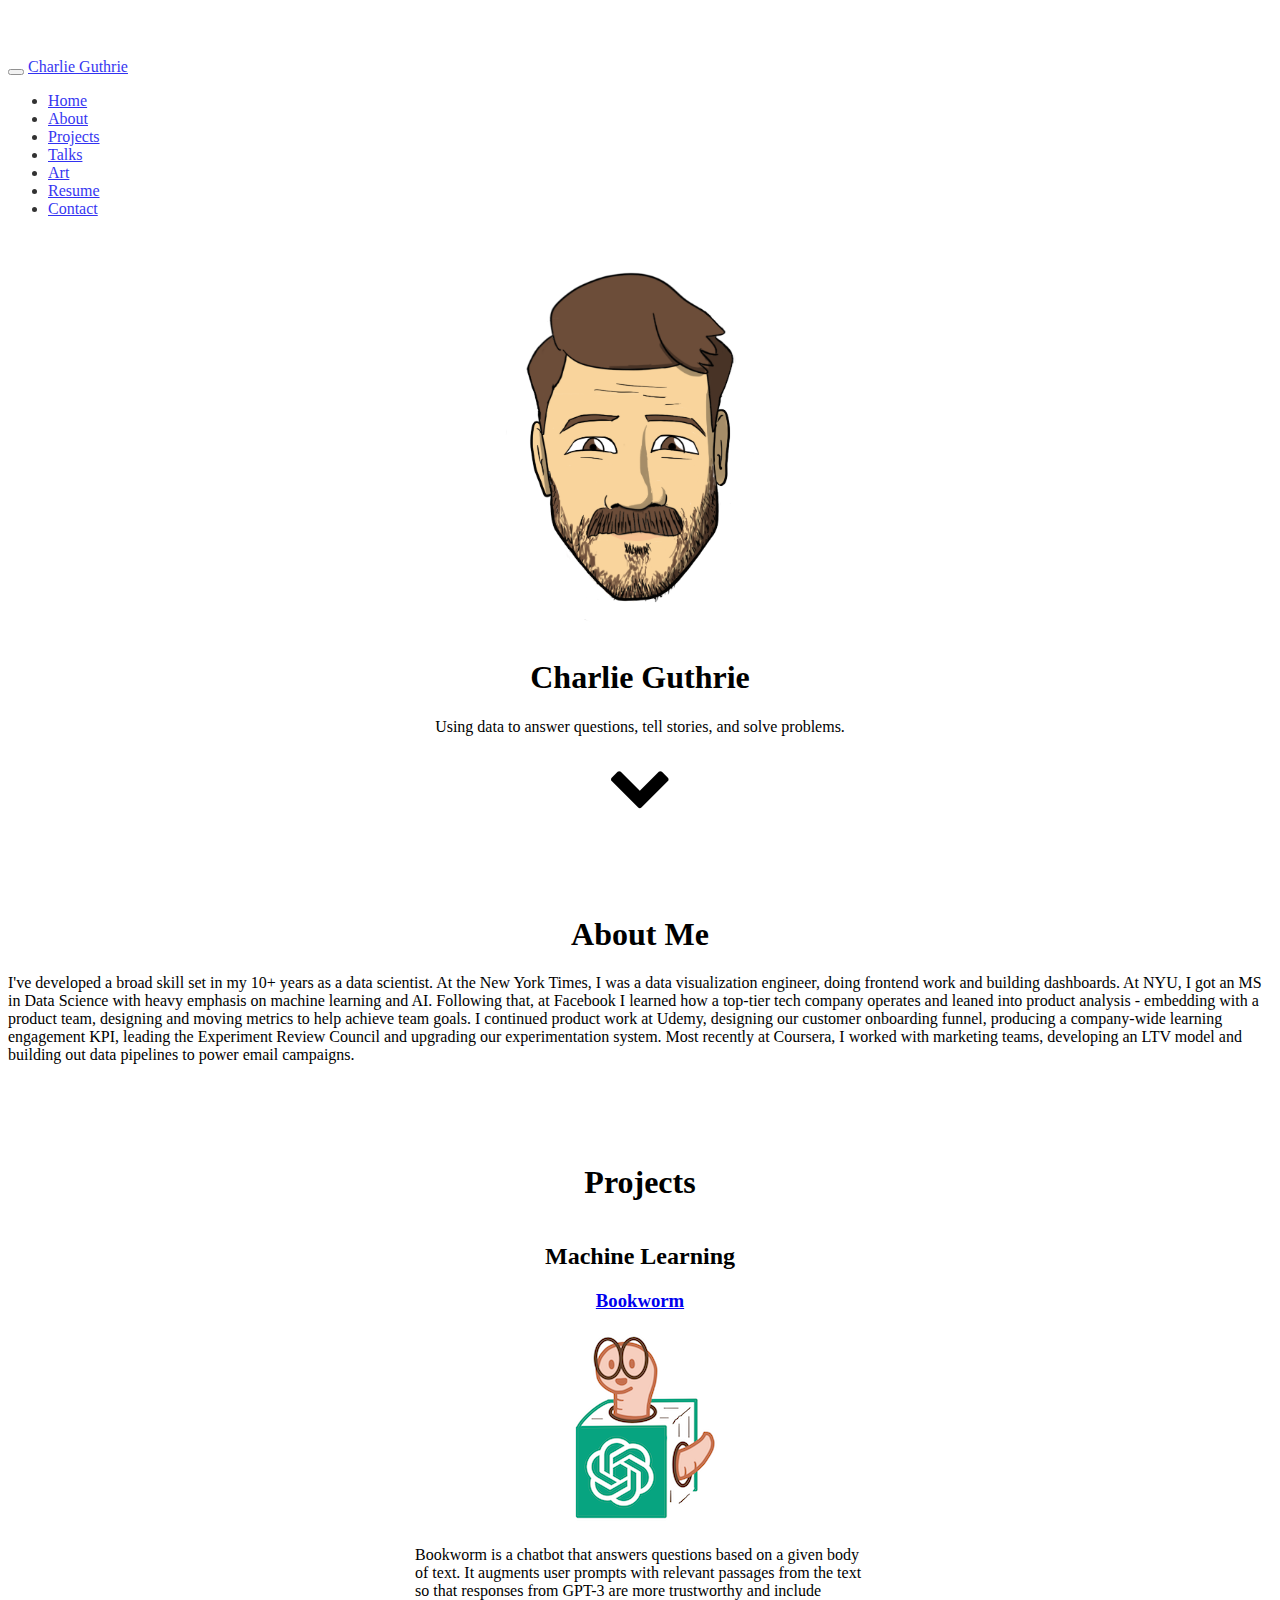
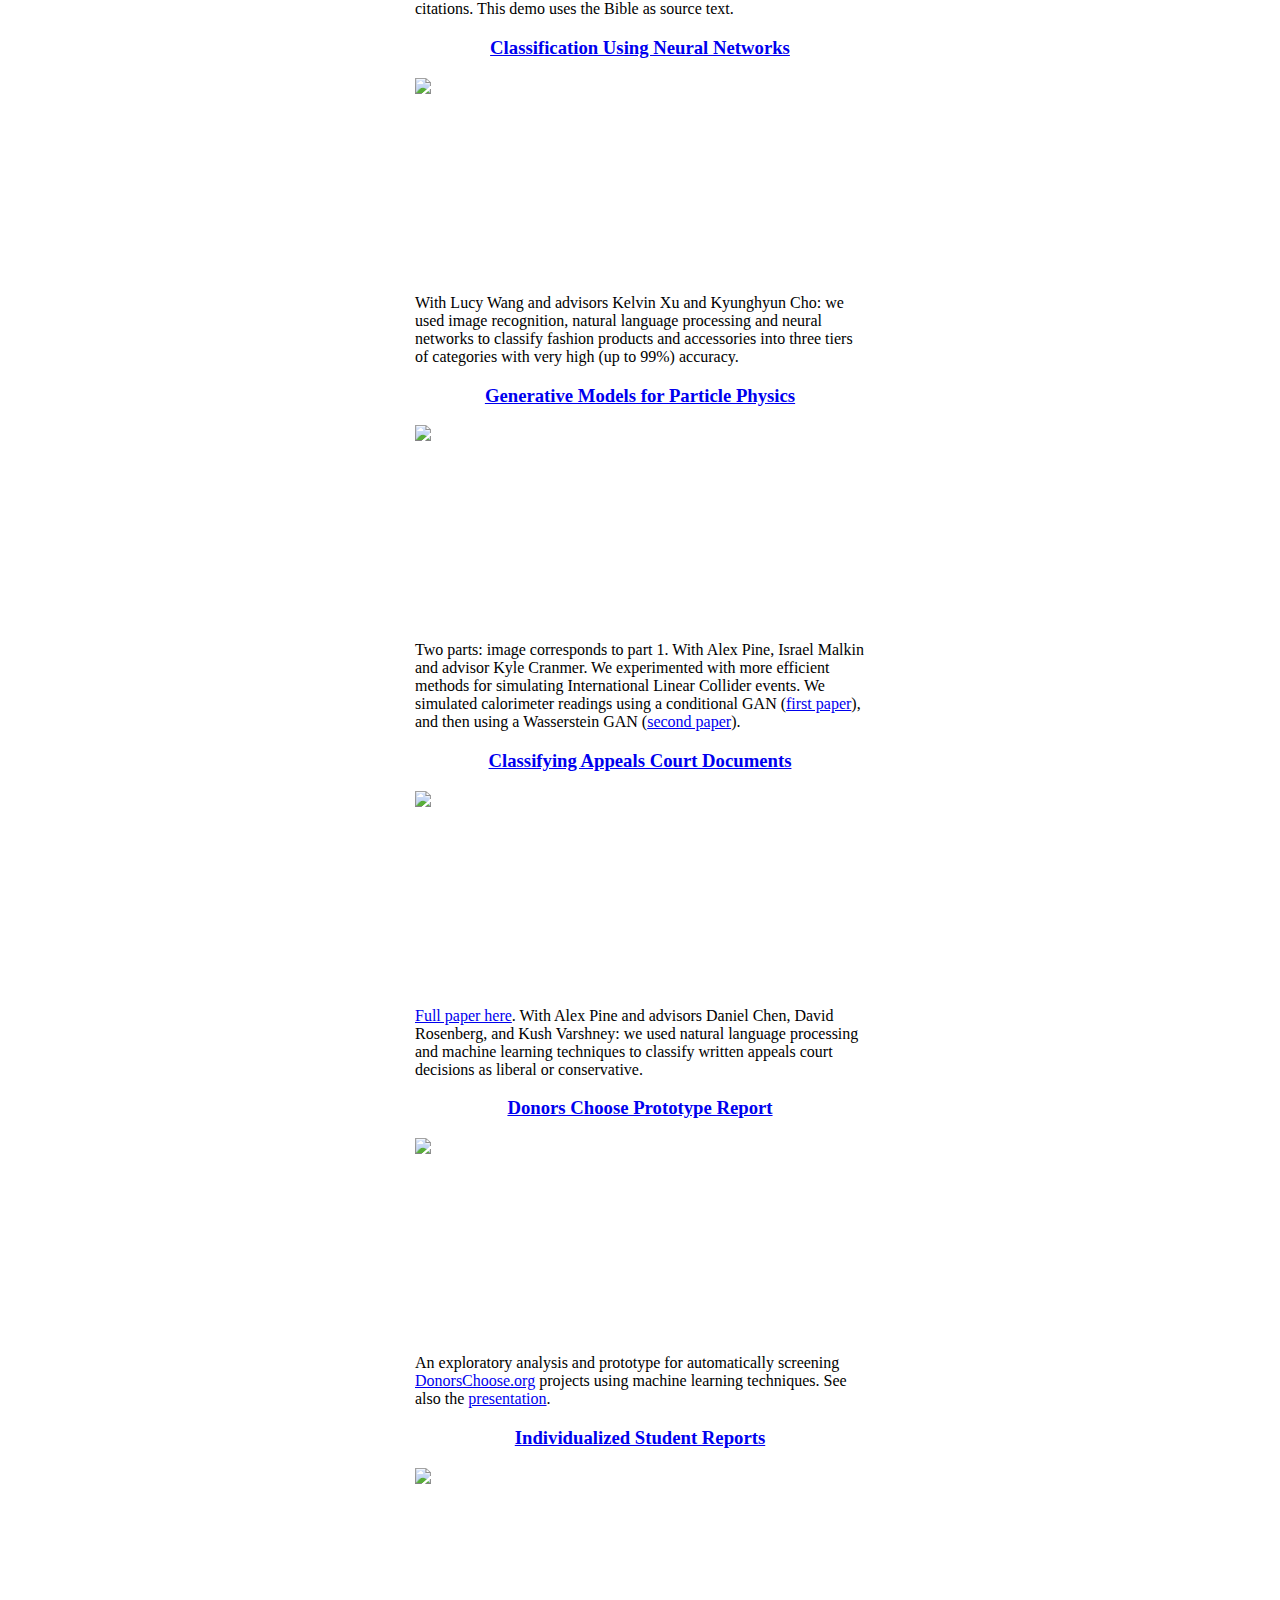
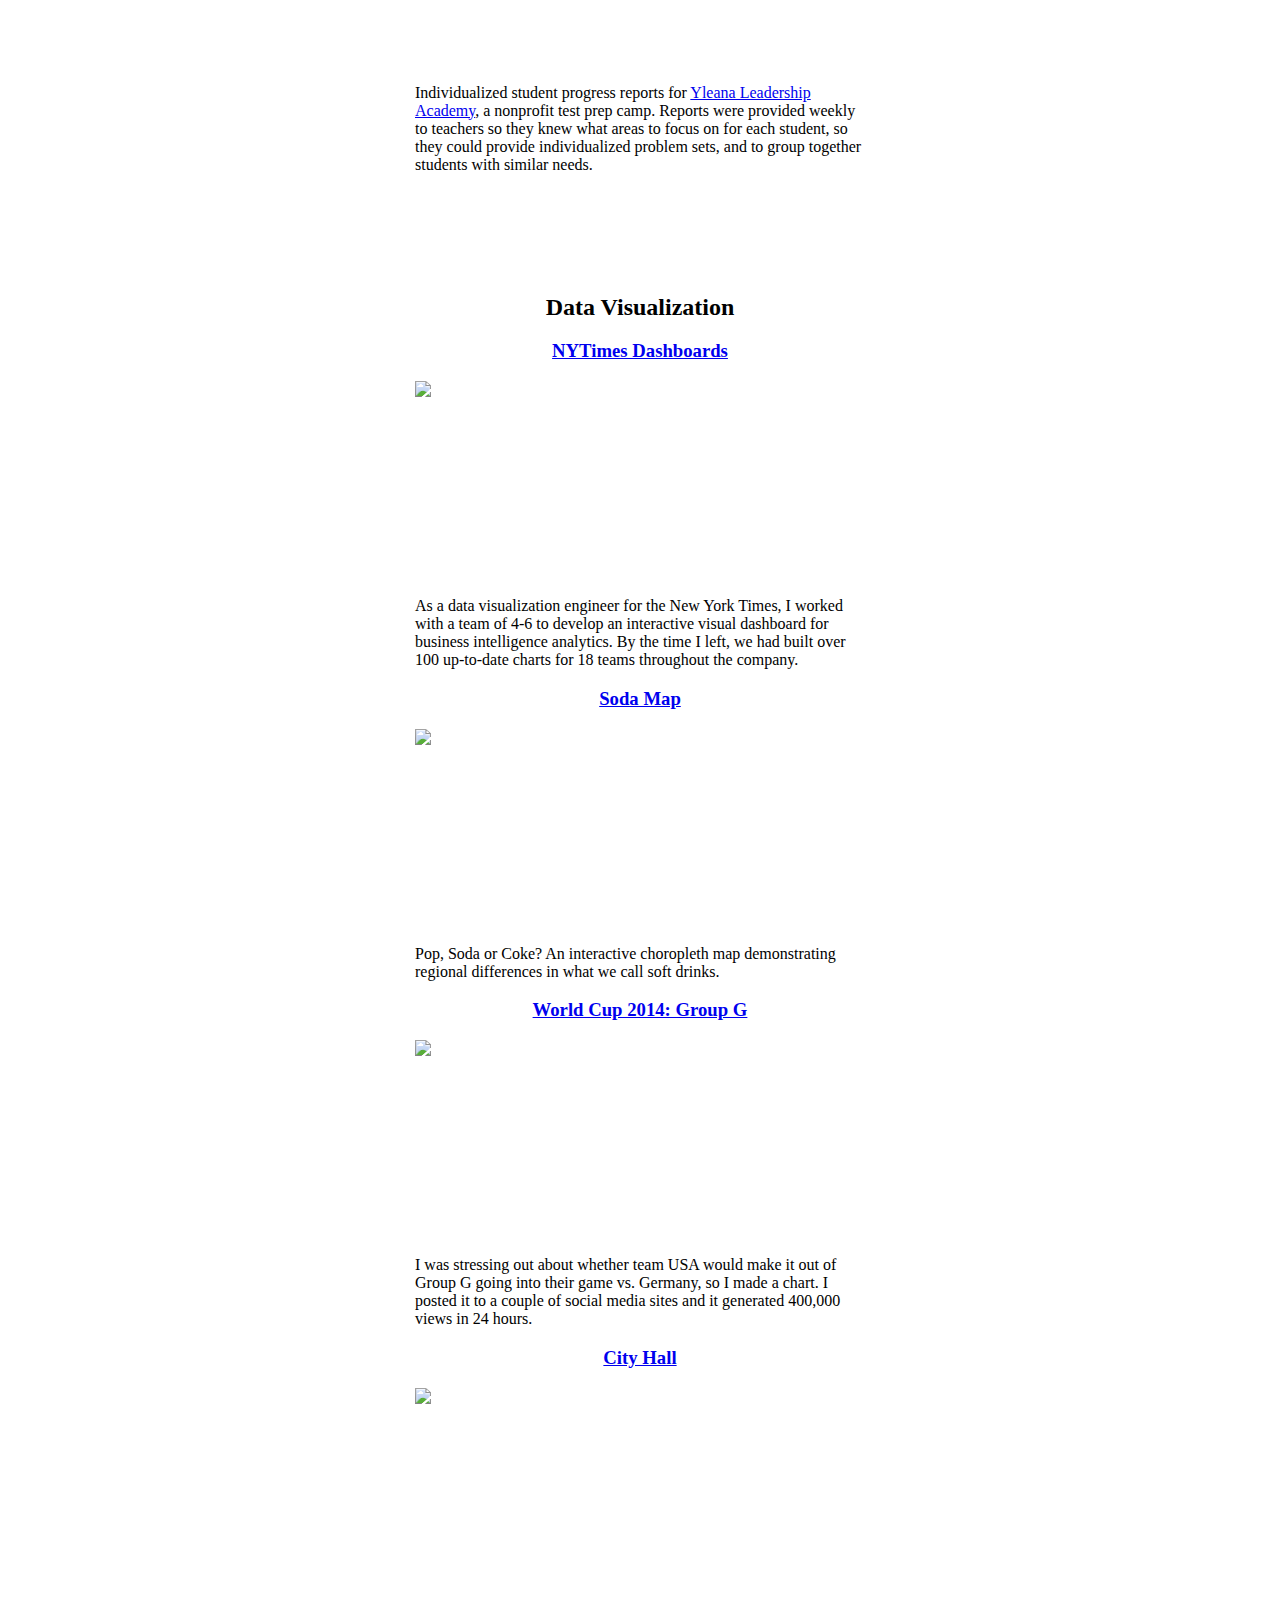
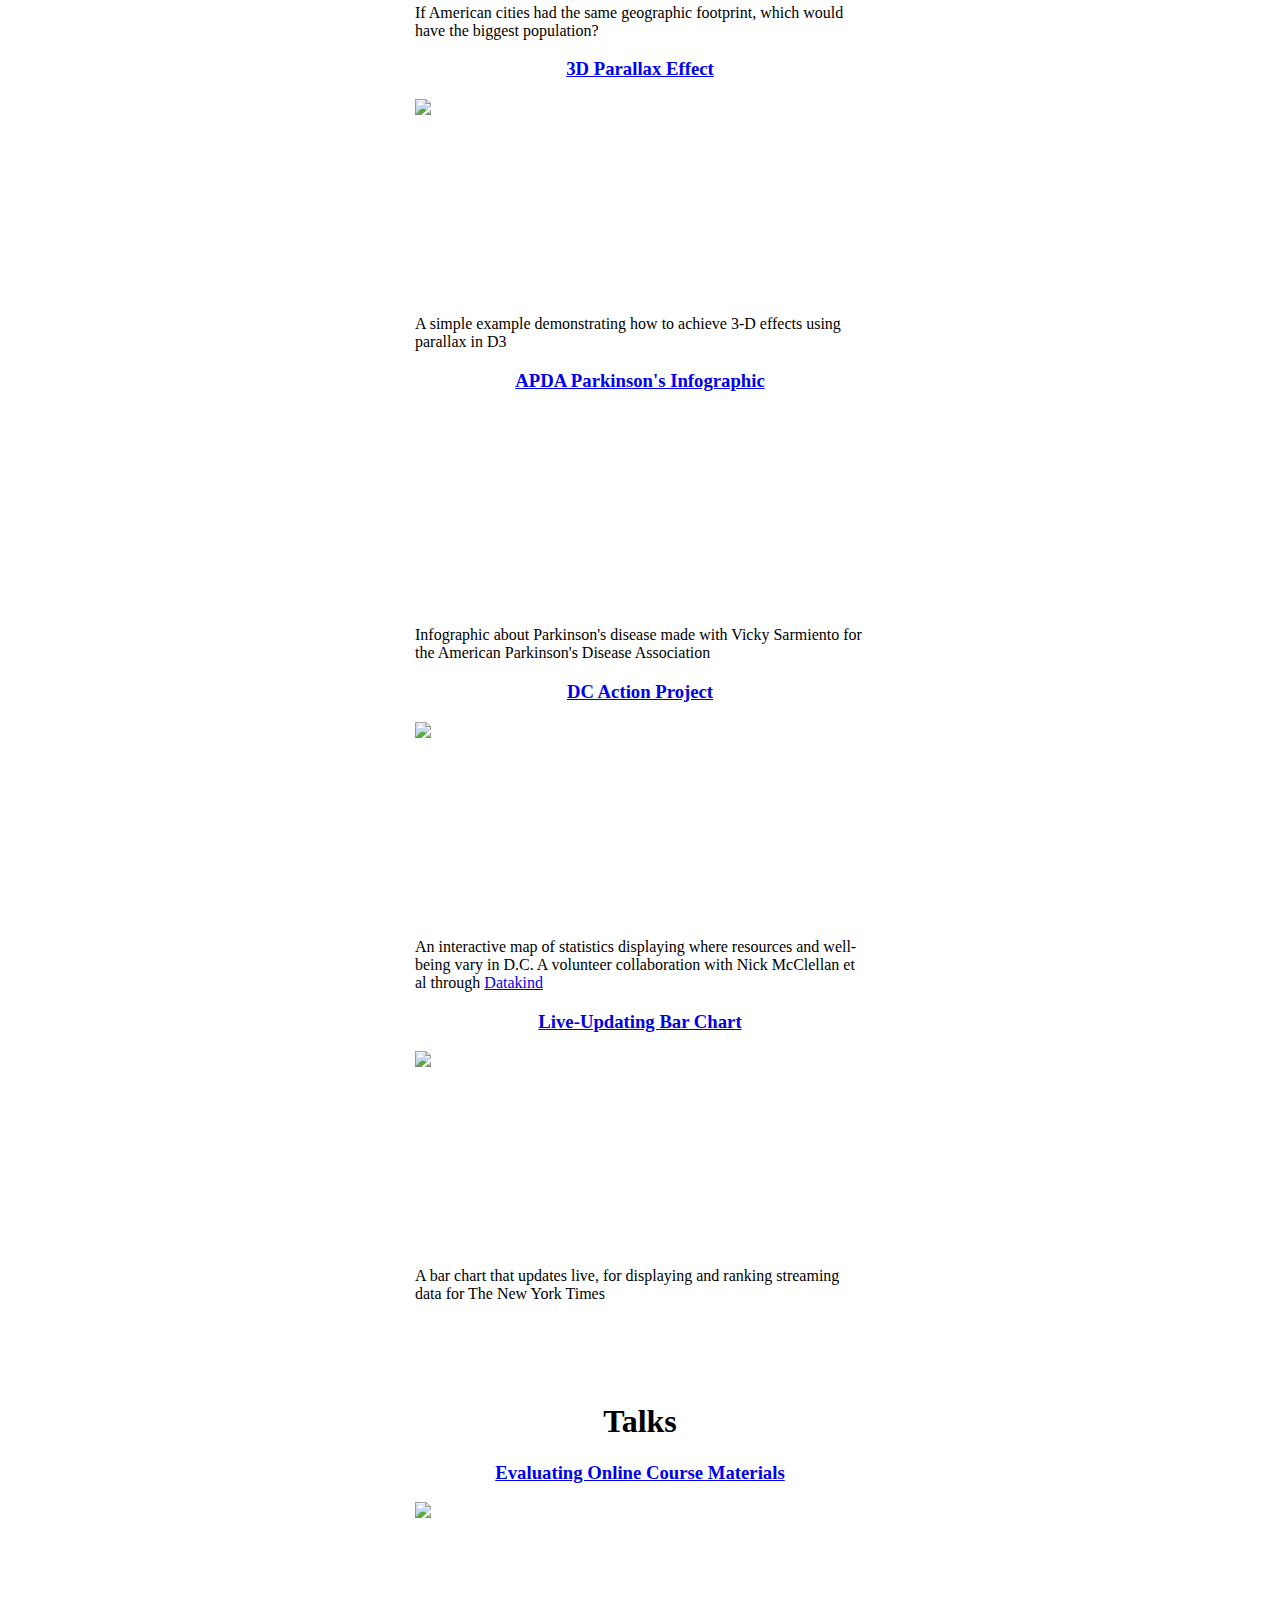
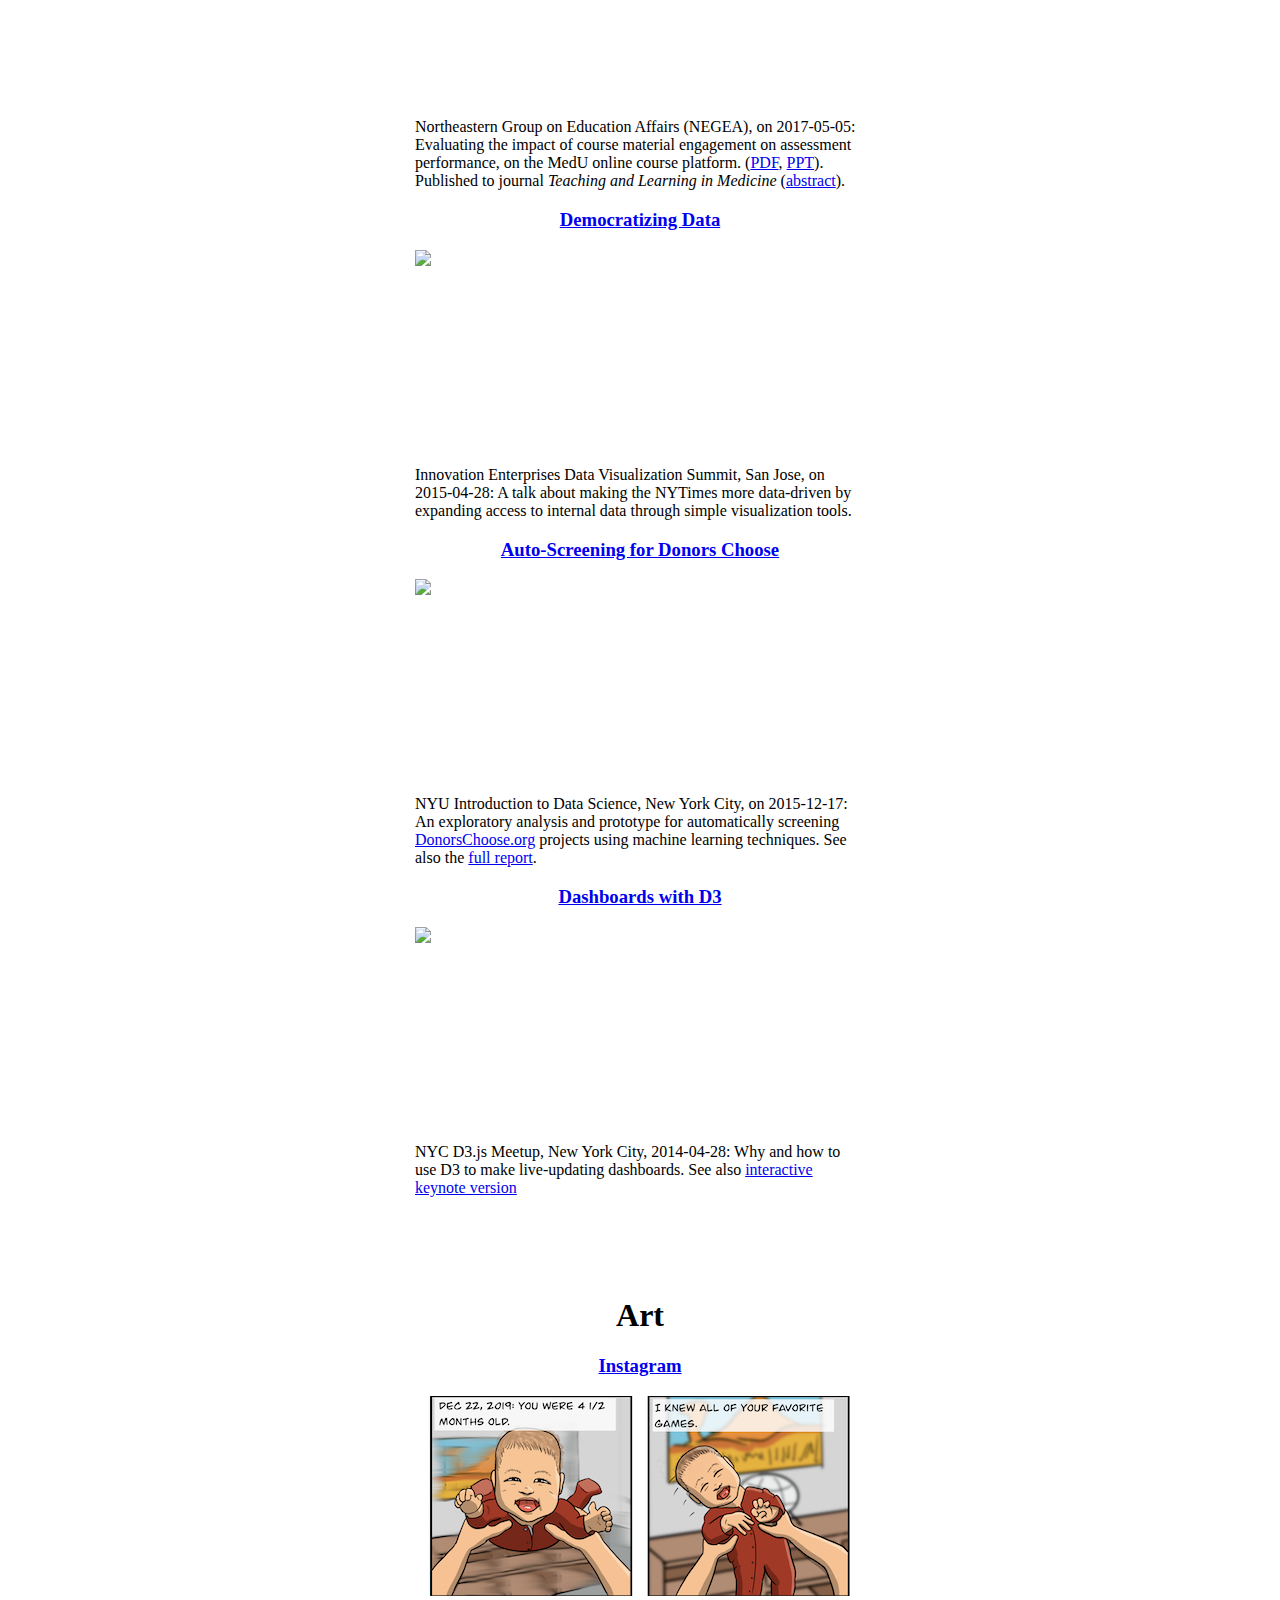
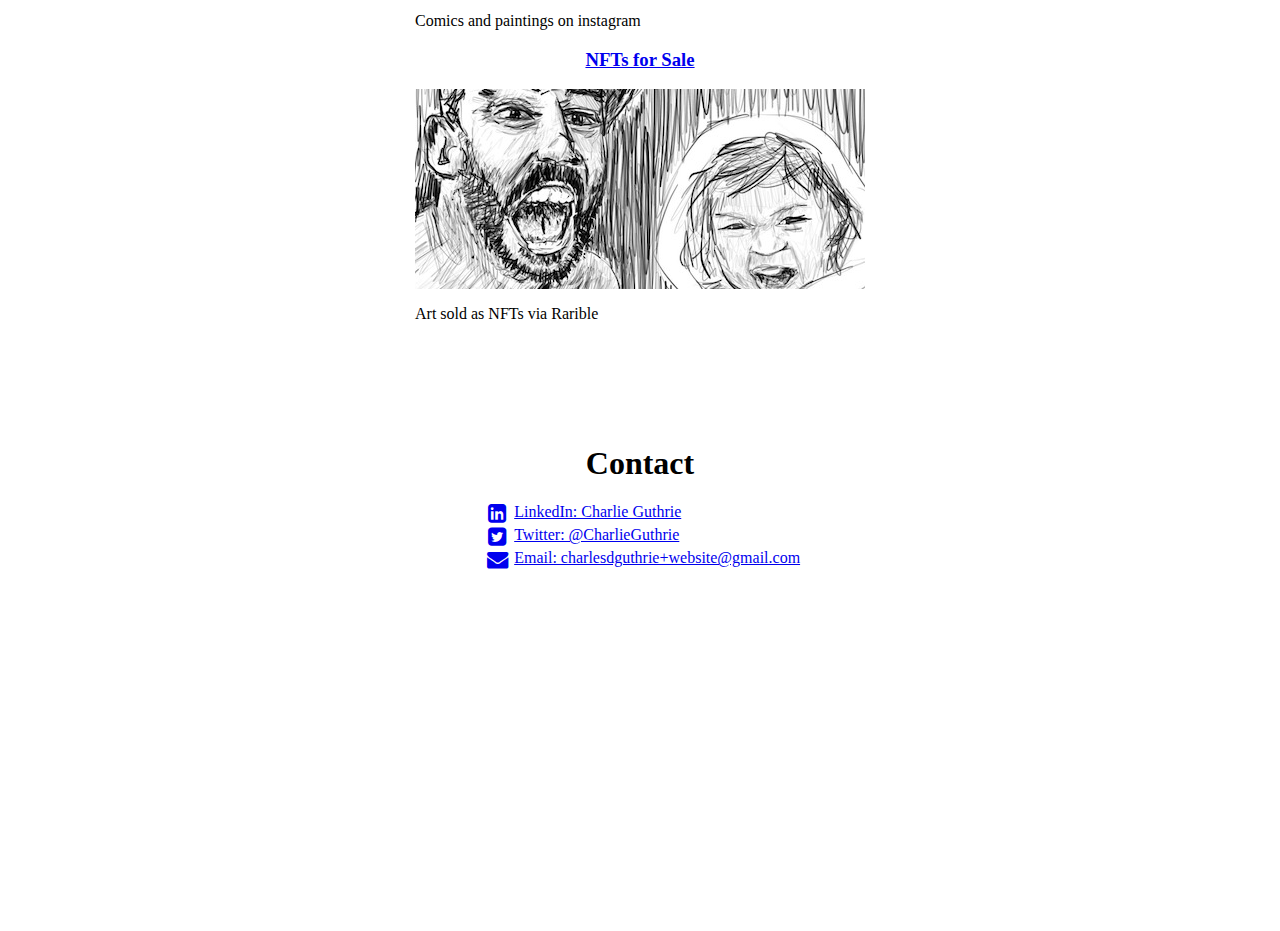
==== commit 473cf200: "Changed from bitmoji to self-portrait, fixed css layout" ====
--- a/index.html
+++ b/index.html
@@ -102,7 +102,7 @@
   <div class="section">
     <a class="anchor" id="home"></a>
     <div class="row centered">
-      <img src="img/charlie bitmoji.png" style="width:75%; max-width:400px">
+      <img src="img/charlie self-portrait.png" style="width:75%; max-width:400px">
       <h1>Charlie Guthrie</h1>
         <p class="lead">Using data to answer questions, tell stories, and solve problems. </p>
       <i class="fa fa-chevron-down fa-4x"></i>
@@ -113,11 +113,13 @@
   <div class="section">
     <a class="anchor" id="about"></a>
     <div class="row">
-      <div class="col-md-12">
-        <h1> About Me </h1>
-        <p class="lead">I've developed a broad skill set in my 10+ years as a data scientist.  At the New York Times, I was a data visualization engineer, doing frontend work and building dashboards.  At NYU, I got an MS in Data Science with heavy emphasis on machine learning and AI.  Following that, at Facebook I learned how a top-tier tech company operates and leaned into product analysis - embedding with a product team, designing and moving metrics to help achieve team goals.  I continued product work at Udemy, designing our customer onboarding funnel, producing a company-wide learning engagement KPI, leading the Experiment Review Council and upgrading our experimentation system. Most recently at Coursera, I worked with marketing teams, developing an LTV model and building out data pipelines to power email campaigns.  
+        <div class="col-md-2"> </div>
+        <div class="col-md-8">
+          <h1> About Me </h1>
+          <p class="lead">I've developed a broad skill set in my 10+ years as a data scientist.  At the New York Times, I was a data visualization engineer, doing frontend work and building dashboards.  At NYU, I got an MS in Data Science with heavy emphasis on machine learning and AI.  Following that, at Facebook I learned how a top-tier tech company operates and leaned into product analysis - embedding with a product team, designing and moving metrics to help achieve team goals.  I continued product work at Udemy, designing our customer onboarding funnel, producing a company-wide learning engagement KPI, leading the Experiment Review Council and upgrading our experimentation system. Most recently at Coursera, I worked with marketing teams, developing an LTV model and building out data pipelines to power email campaigns.  
         </p>
-      </div>
+        </div>
+        <div class="col-md-2"> </div>
     </div>
   </div><!-- /.section-->
 
@@ -229,7 +231,7 @@
   <div class="section">
     <a class="anchor" id="vis"></a>
     <div class="row">
-      <h1> Data Visualization </h1>
+      <h2> Data Visualization </h2>
     </div>
 
     <div class="row">
--- a/css/style.css
+++ b/css/style.css
@@ -0,0 +1,68 @@
+body {
+	padding-top: 50px;
+}
+h2 {
+	padding-top: 20px;
+}
+h1,h2,h3 {
+	text-align: center;
+}
+.navbar-inverse{
+	opacity: 0.8;
+}
+.section{
+	margin-bottom: 100px;
+}
+.starter-template {
+  padding: 40px 15px;
+  text-align: center;
+}
+.imgBox {
+	height:200px;
+	overflow:hidden;
+}
+.imgBox img {
+   max-width: 450px;
+   height: auto;
+   width: 100%;
+}
+.inline-img {
+	height:1em;
+	width:1em;
+	margin: 0em 0.2em;
+}
+.col-md-6 {
+	background-color: #FFF;
+}
+.col-centered{
+    float: none;
+    margin: 0 auto;
+    display: inline-block;
+    text-align: left;
+}
+.col-centered li {
+    margin: 5px 0;
+}
+.project {
+	max-width:450px;
+	margin: 0 auto;
+	padding:0;
+}
+a.anchor {
+	display: block; 
+	position: relative; 
+	top: -40px; 
+	visibility: hidden;
+}
+.bottomFiller{
+	height:240px;
+}
+.counter{
+	font-family:"Open Sans","Times New Roman", Times, sans-serif;;
+}
+.faceText{
+	font-family:"Open Sans","Times New Roman", Times, sans-serif;;
+}
+.centered{
+	text-align: center;
+}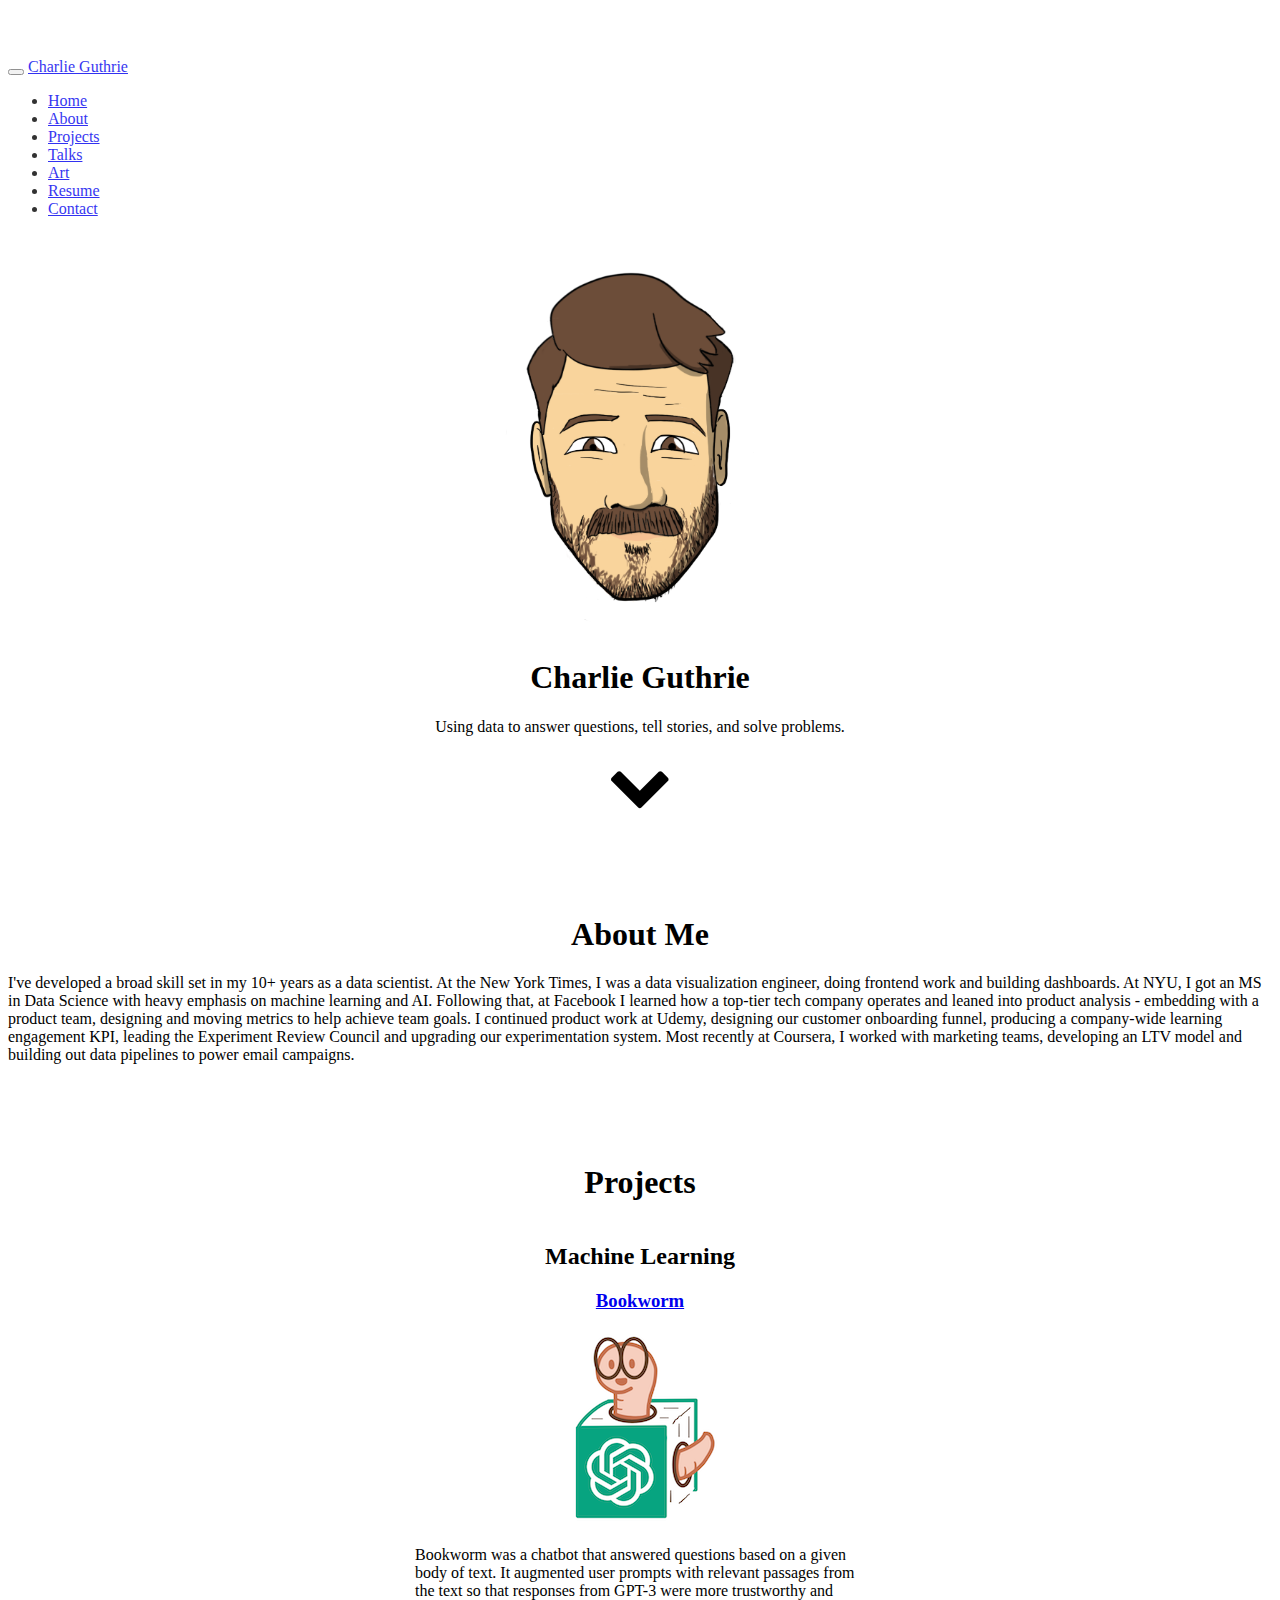
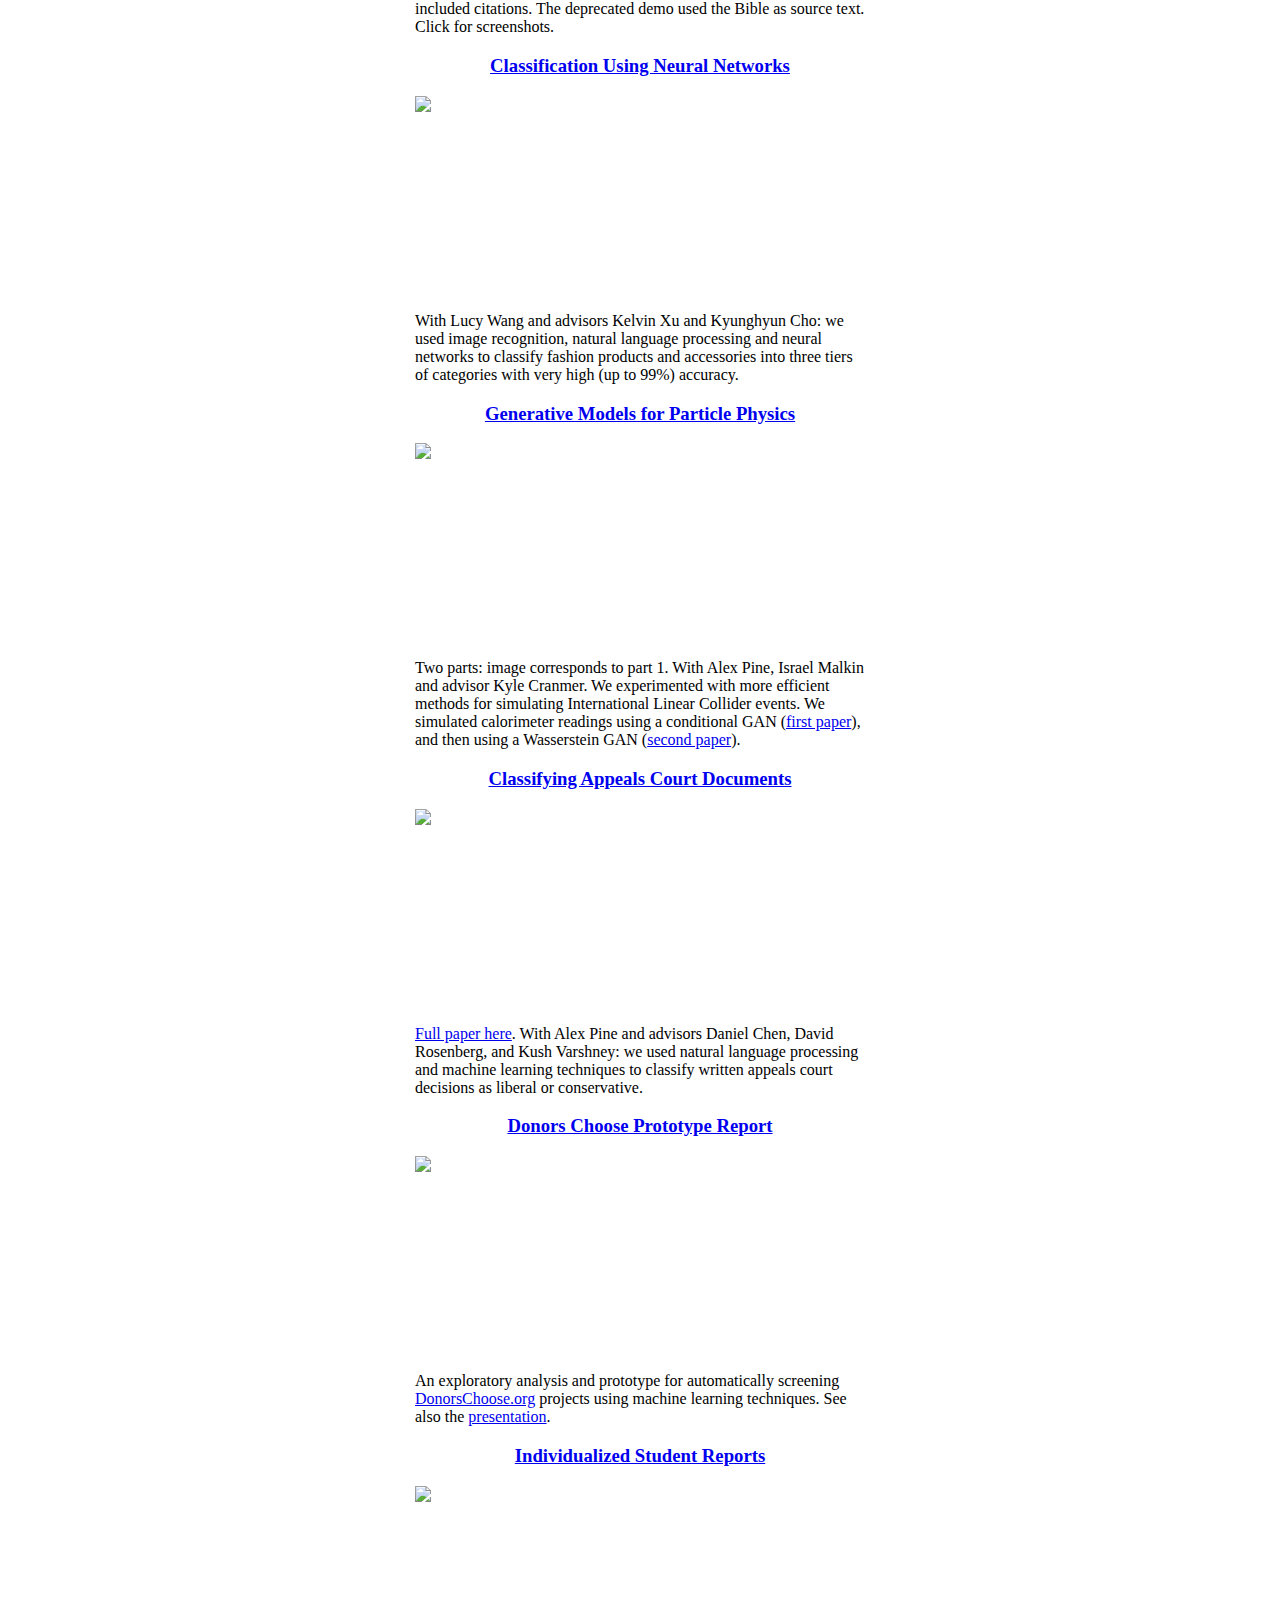
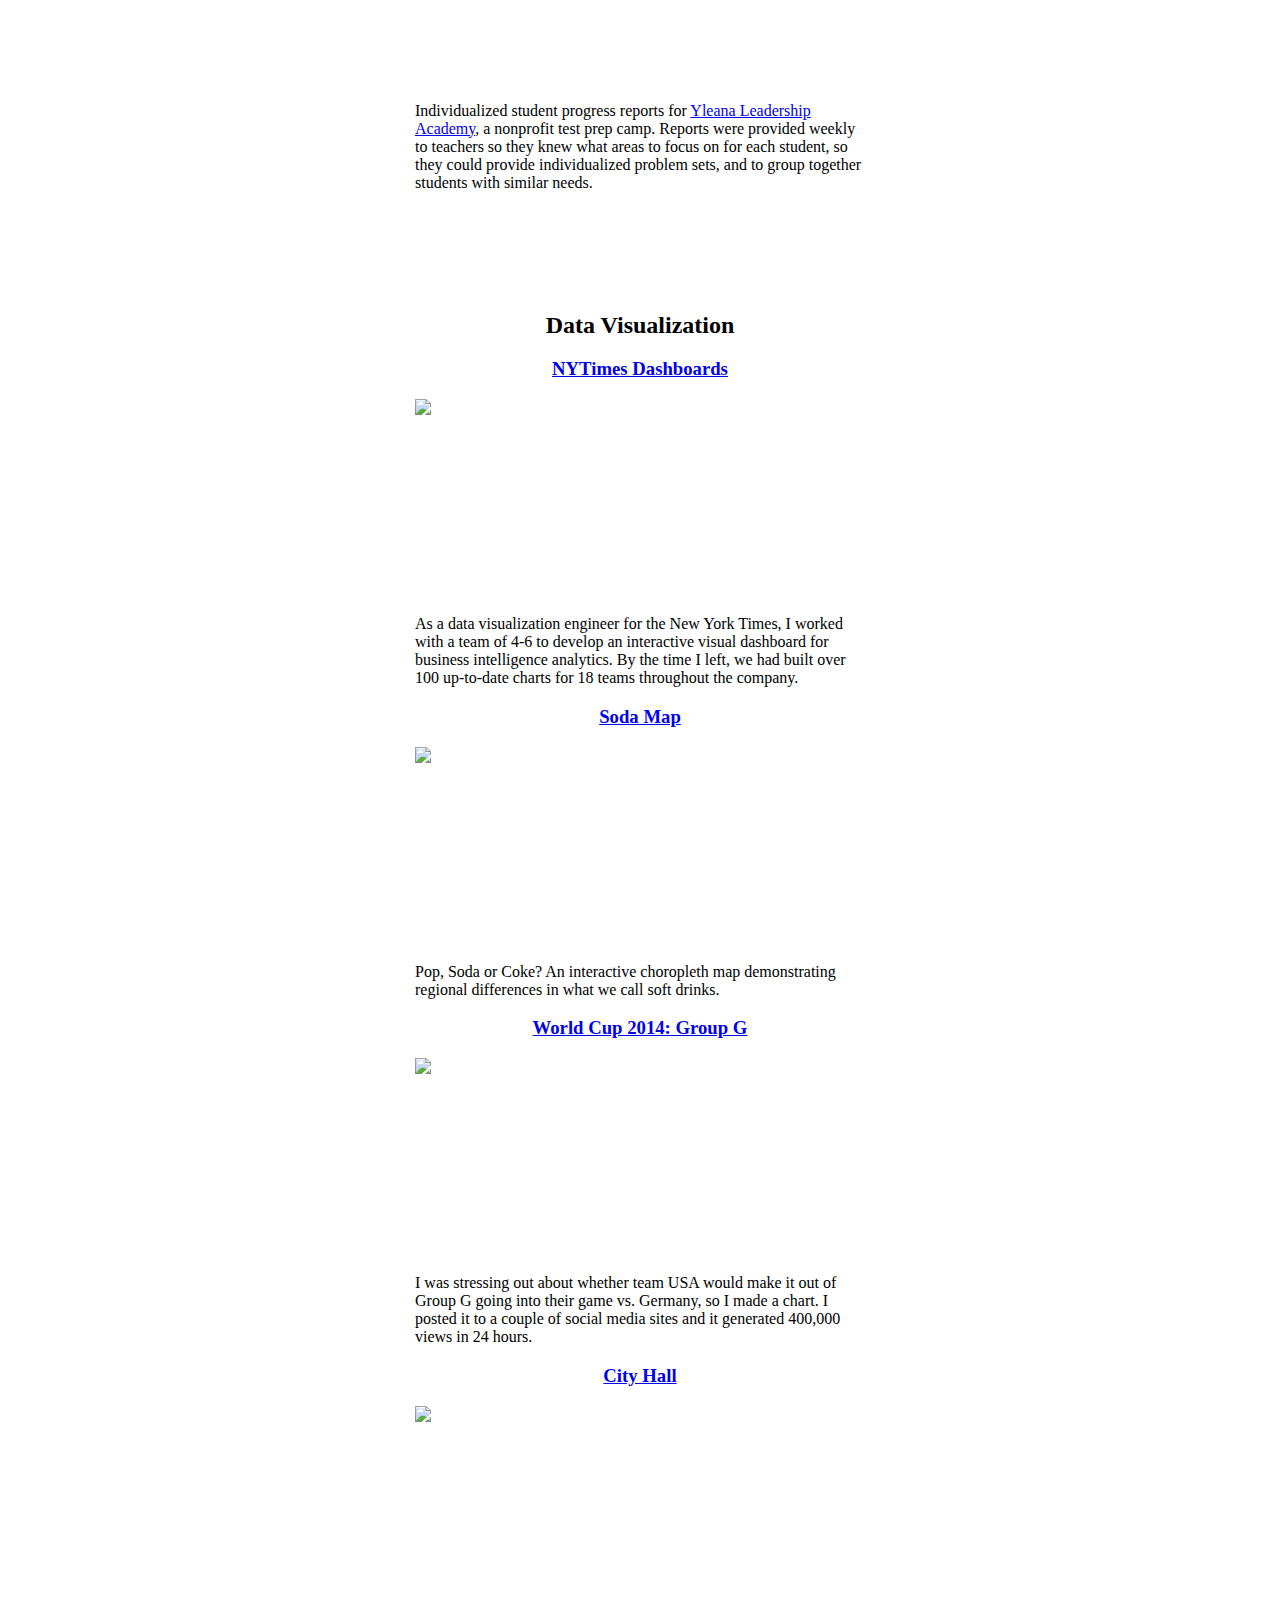
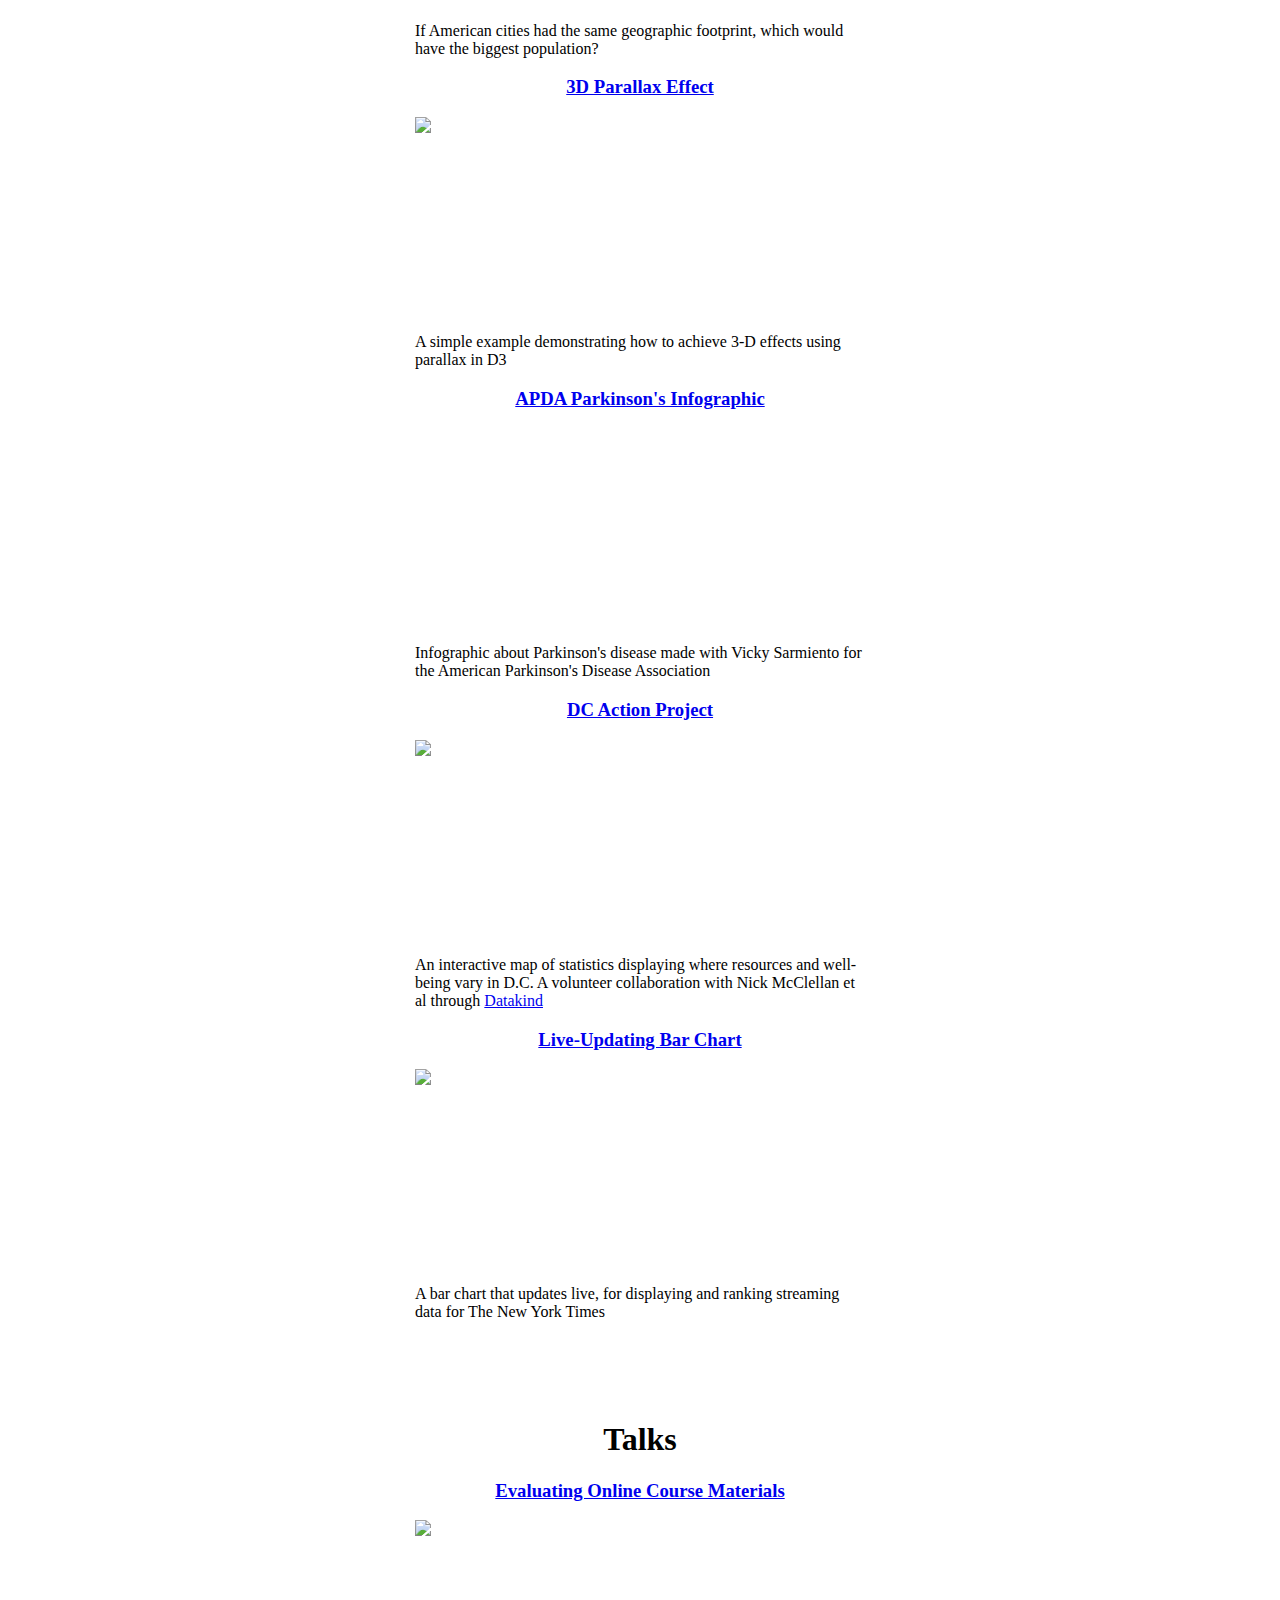
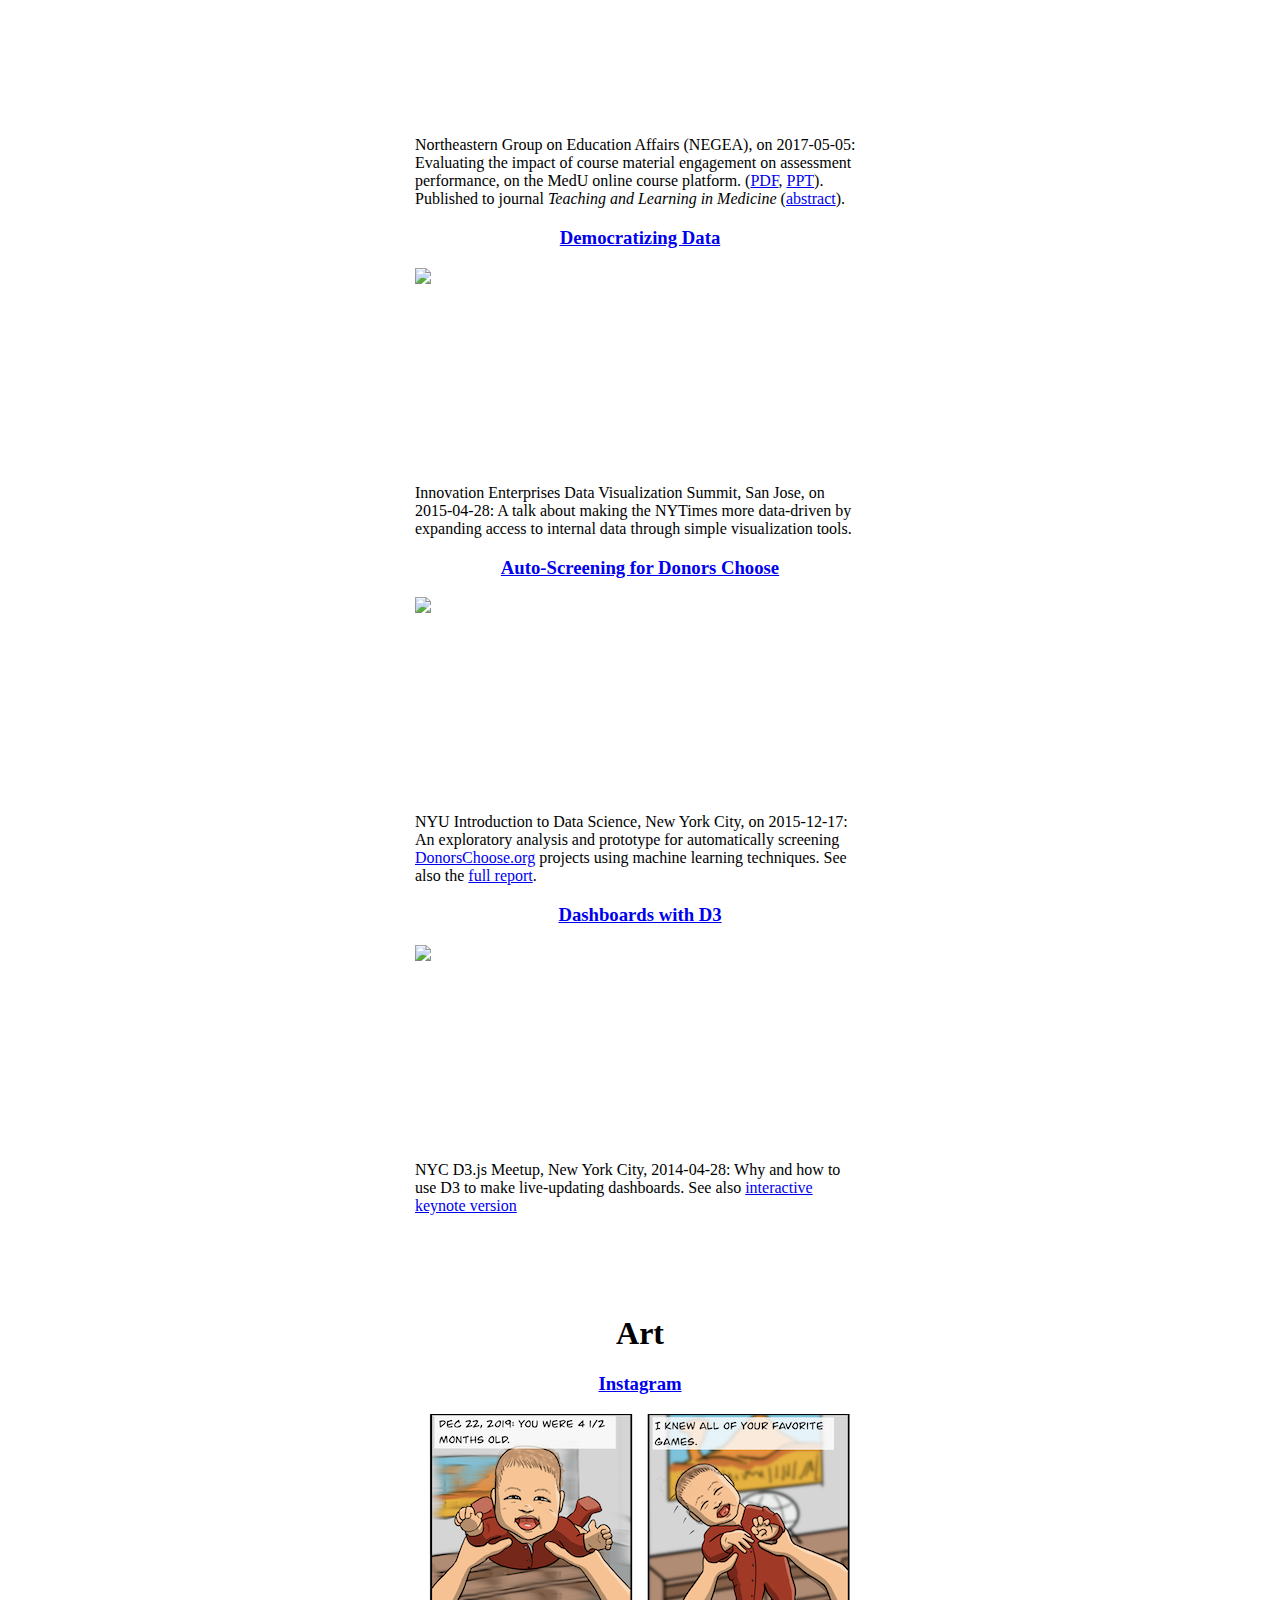
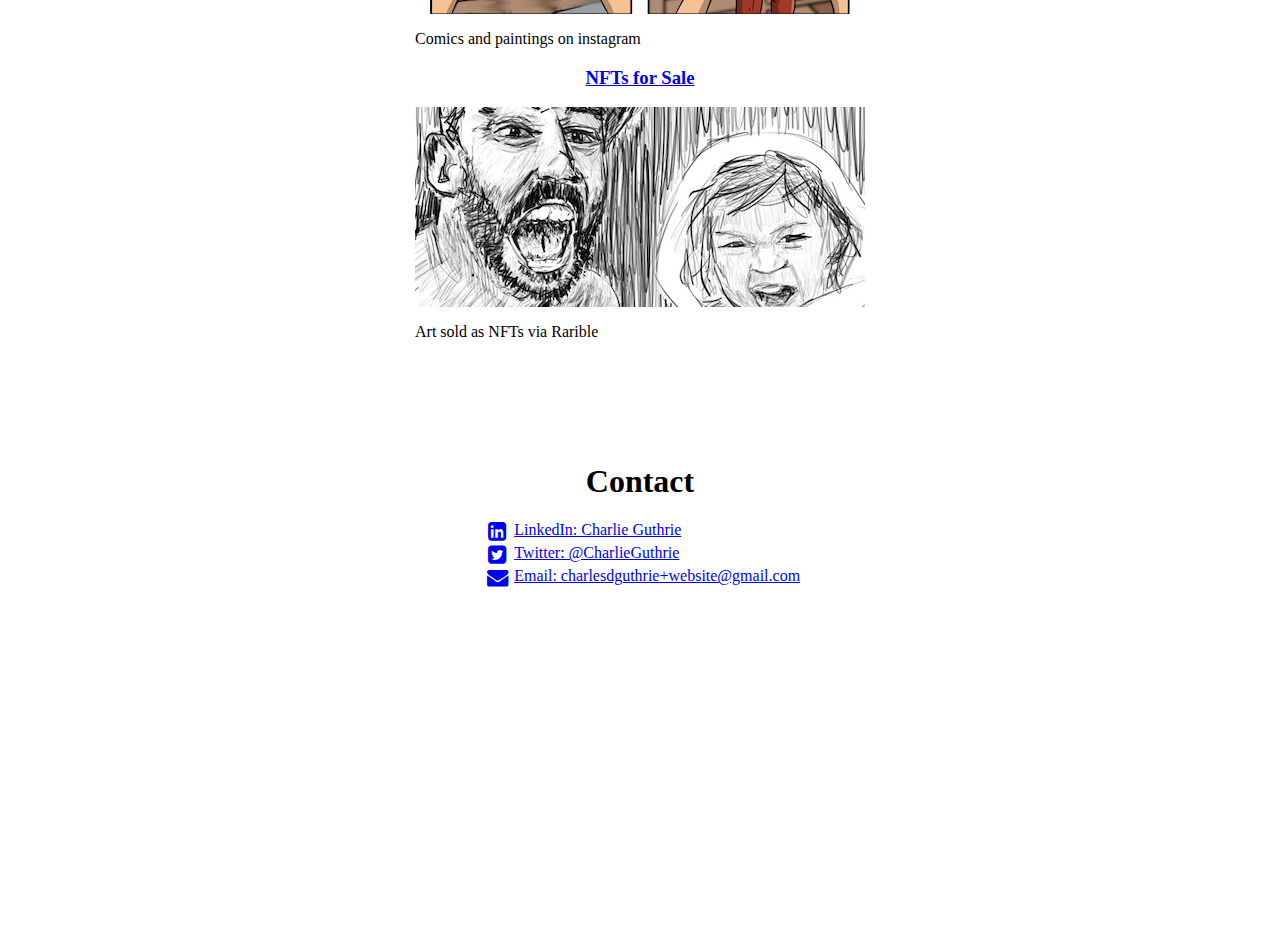
==== commit 421214fc: "Changed bookworm link to static pdf" ====
--- a/index.html
+++ b/index.html
@@ -39,7 +39,7 @@
 
   <!-- Clock links -->
   <script src="https://d3js.org/d3.v3.min.js"></script>
-  <script src="https://ajax.googleapis.com/ajax/libs/jquery/2.1.3/jquery.min.js"></script>
+  <script src="https://ajax.googleapis.com/ajax/libs/jquery/3.5.0/jquery.min.js"></script>
   <link rel="stylesheet" type="text/css" href="https://fonts.googleapis.com/css?family=Open+Sans">
 
   <!-- ****** faviconit.com favicons ****** -->
@@ -141,13 +141,13 @@
       <!-- Bookworm -->
       <div class="col-md-6">
         <div class="project">
-          <a href="goldfrank.herokuapp.com">
+          <a href="files/bookworm_static.pdf">
             <h3> Bookworm </h3>
             <div class="imgBox">
               <img src="img/bookworm.png">
             </div>
           </a>
-          <p>Bookworm is a chatbot that answers questions based on a given body of text.  It augments user prompts with relevant passages from the text so that responses from GPT-3 are more trustworthy and include citations.  This demo uses the Bible as source text. 
+          <p>Bookworm was a chatbot that answered questions based on a given body of text.  It augmented user prompts with relevant passages from the text so that responses from GPT-3 were more trustworthy and included citations.  The deprecated demo used the Bible as source text.  Click for screenshots.
           </p>
         </div>
       </div>
--- a/css/style.css
+++ b/css/style.css
@@ -6,6 +6,9 @@
 }
 h1,h2,h3 {
 	text-align: center;
+}
+.lead {
+	font-weight:normal;
 }
 .navbar-inverse{
 	opacity: 0.8;
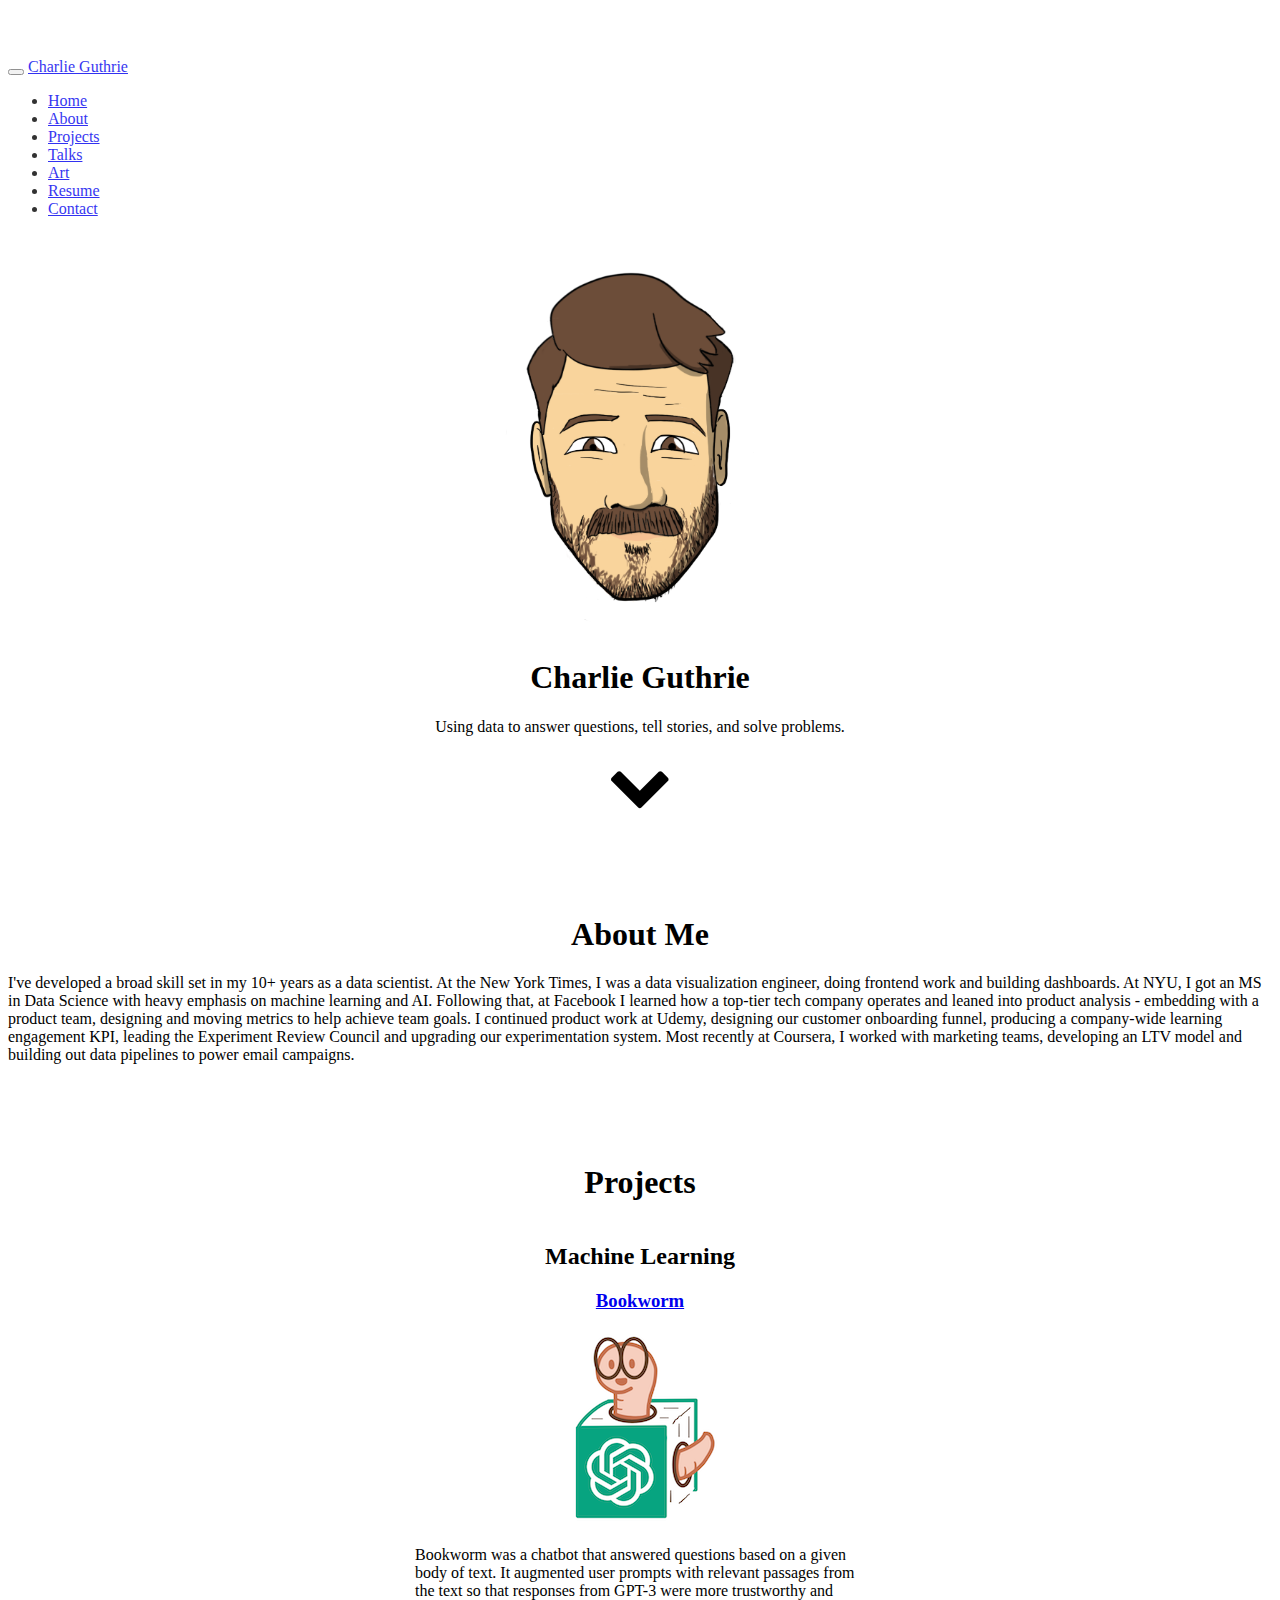
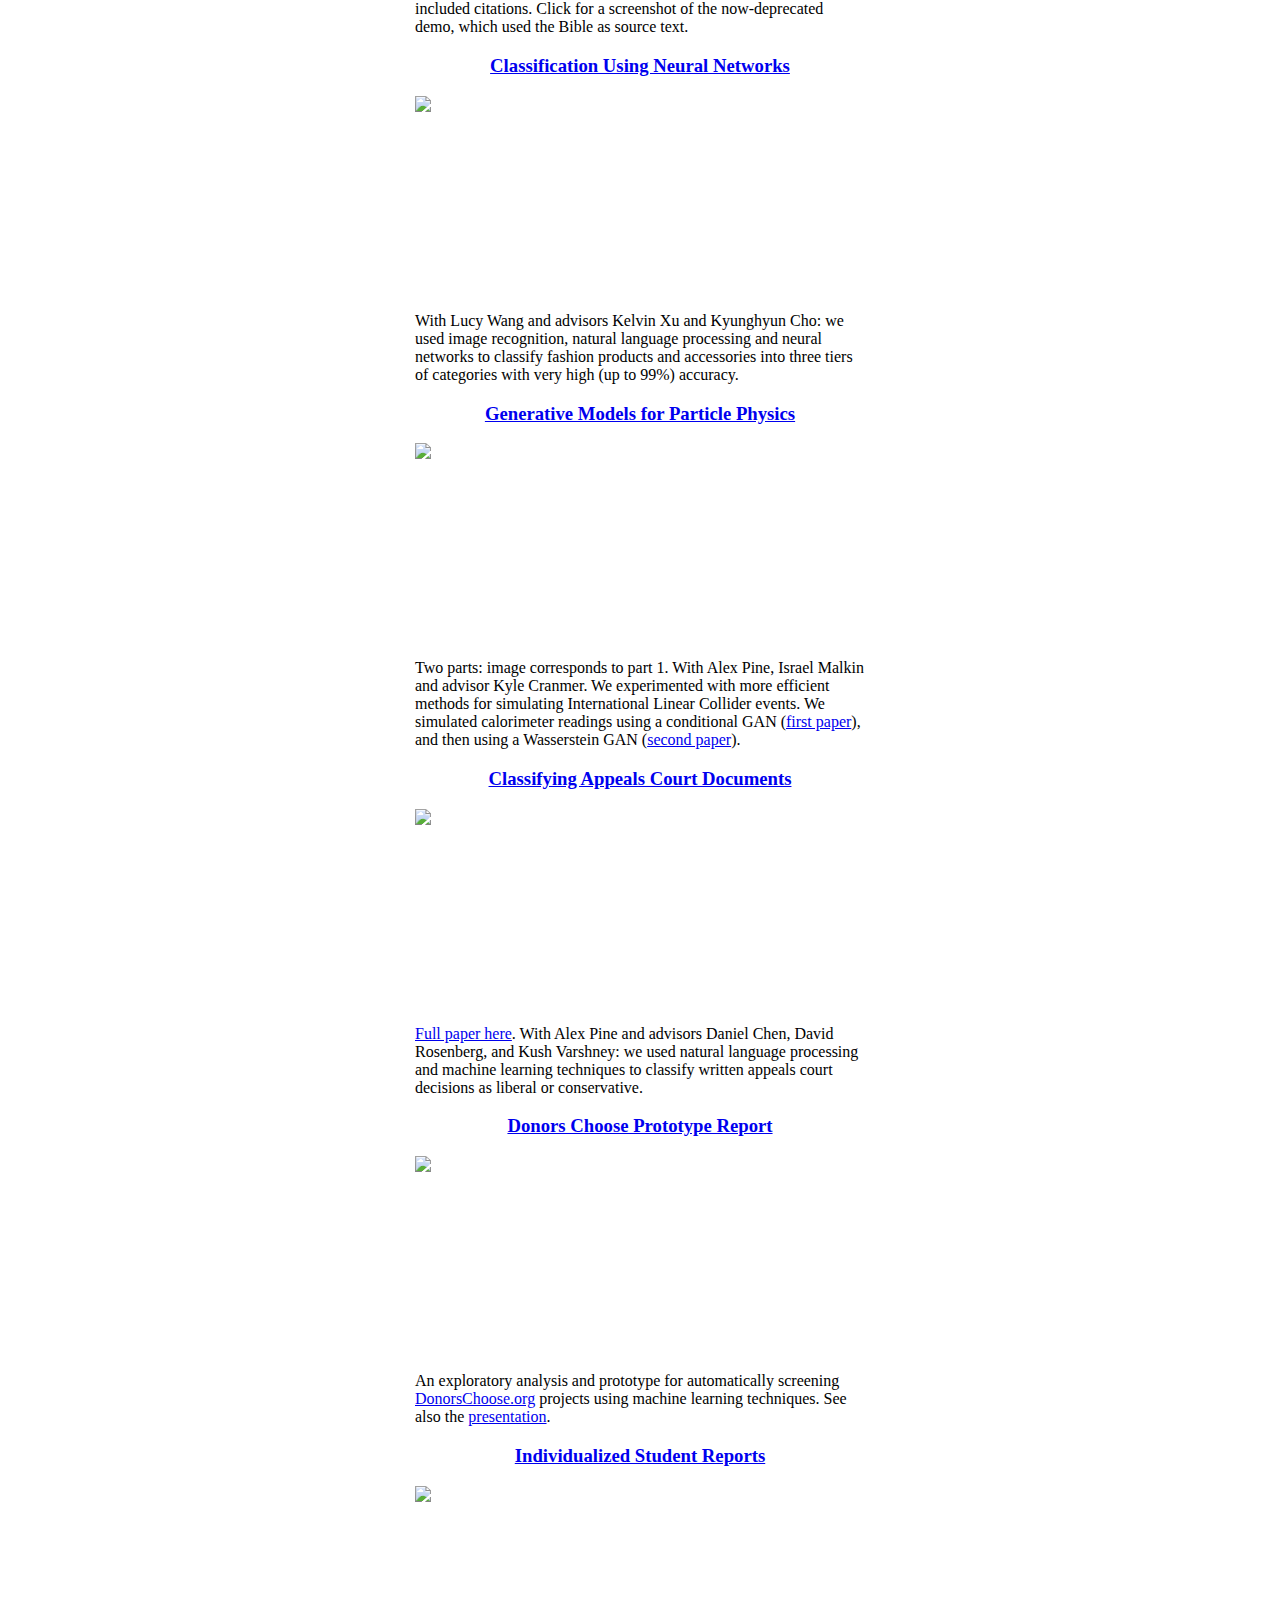
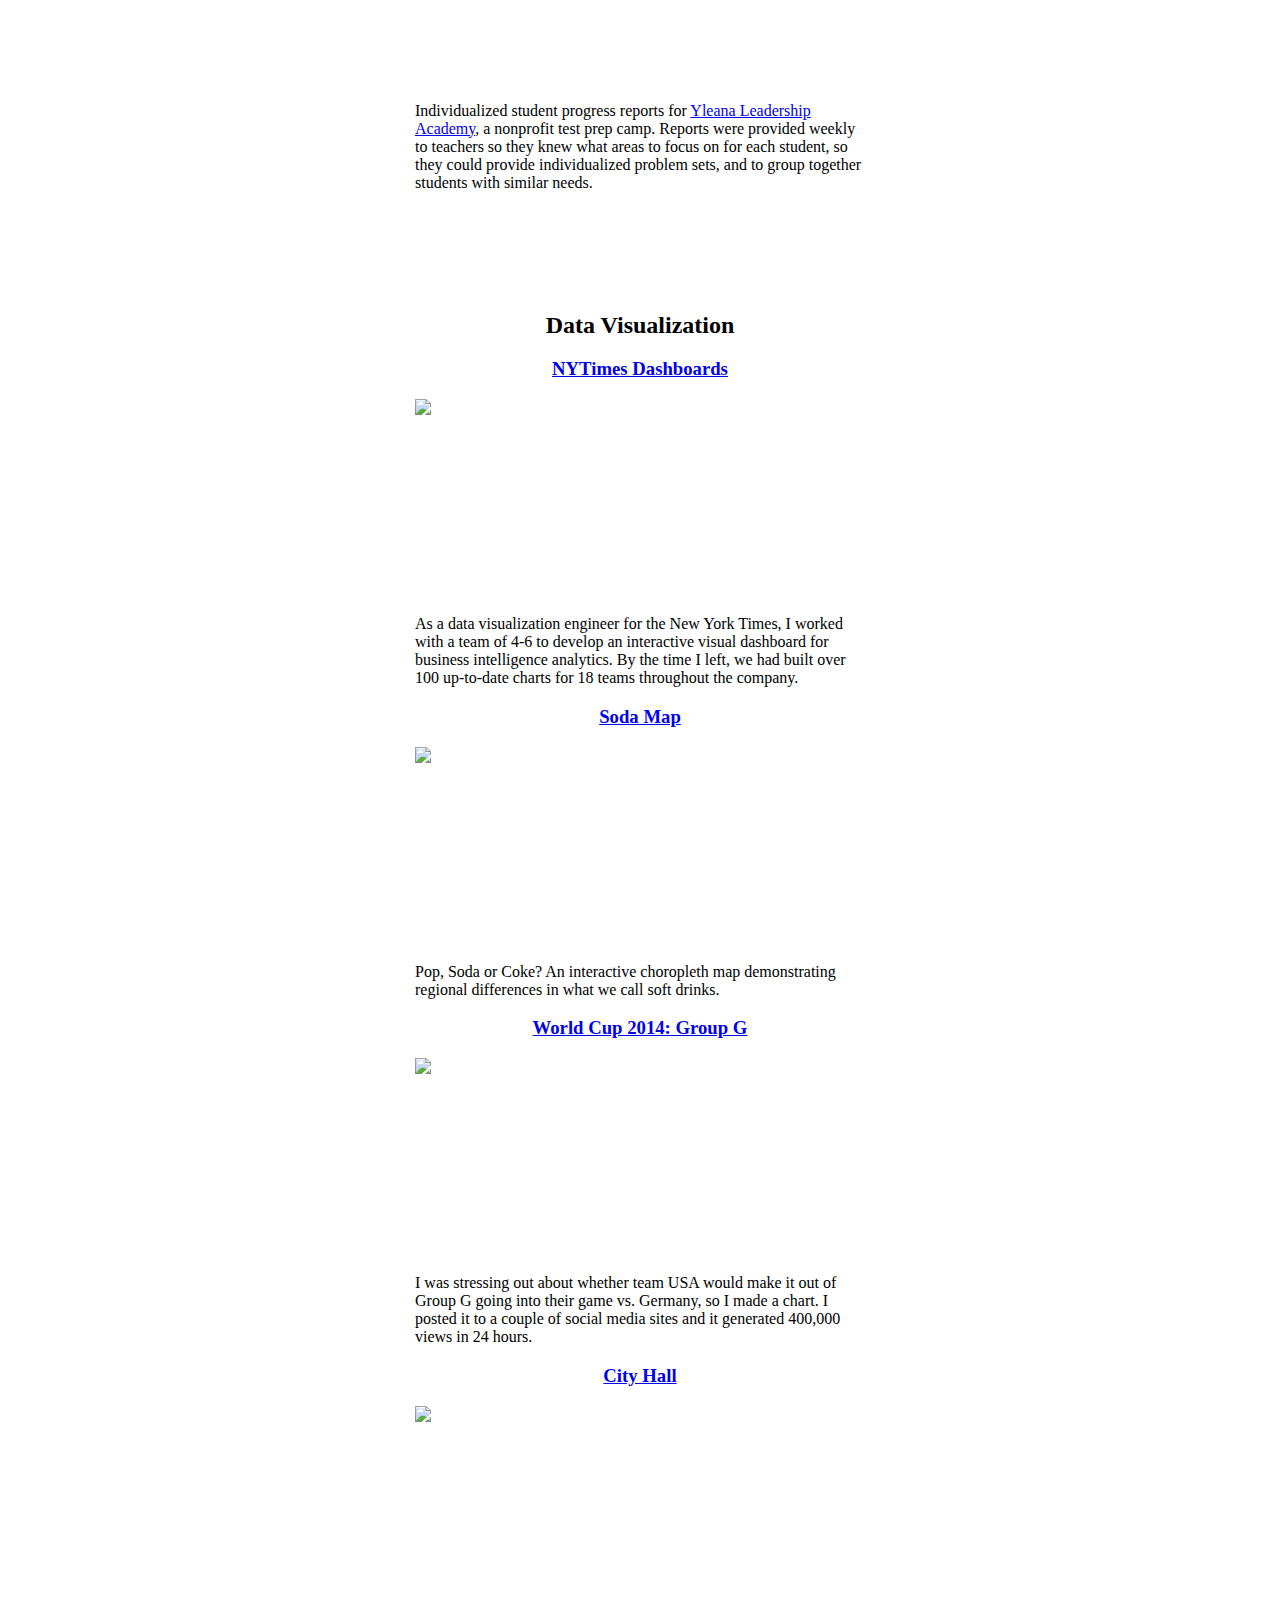
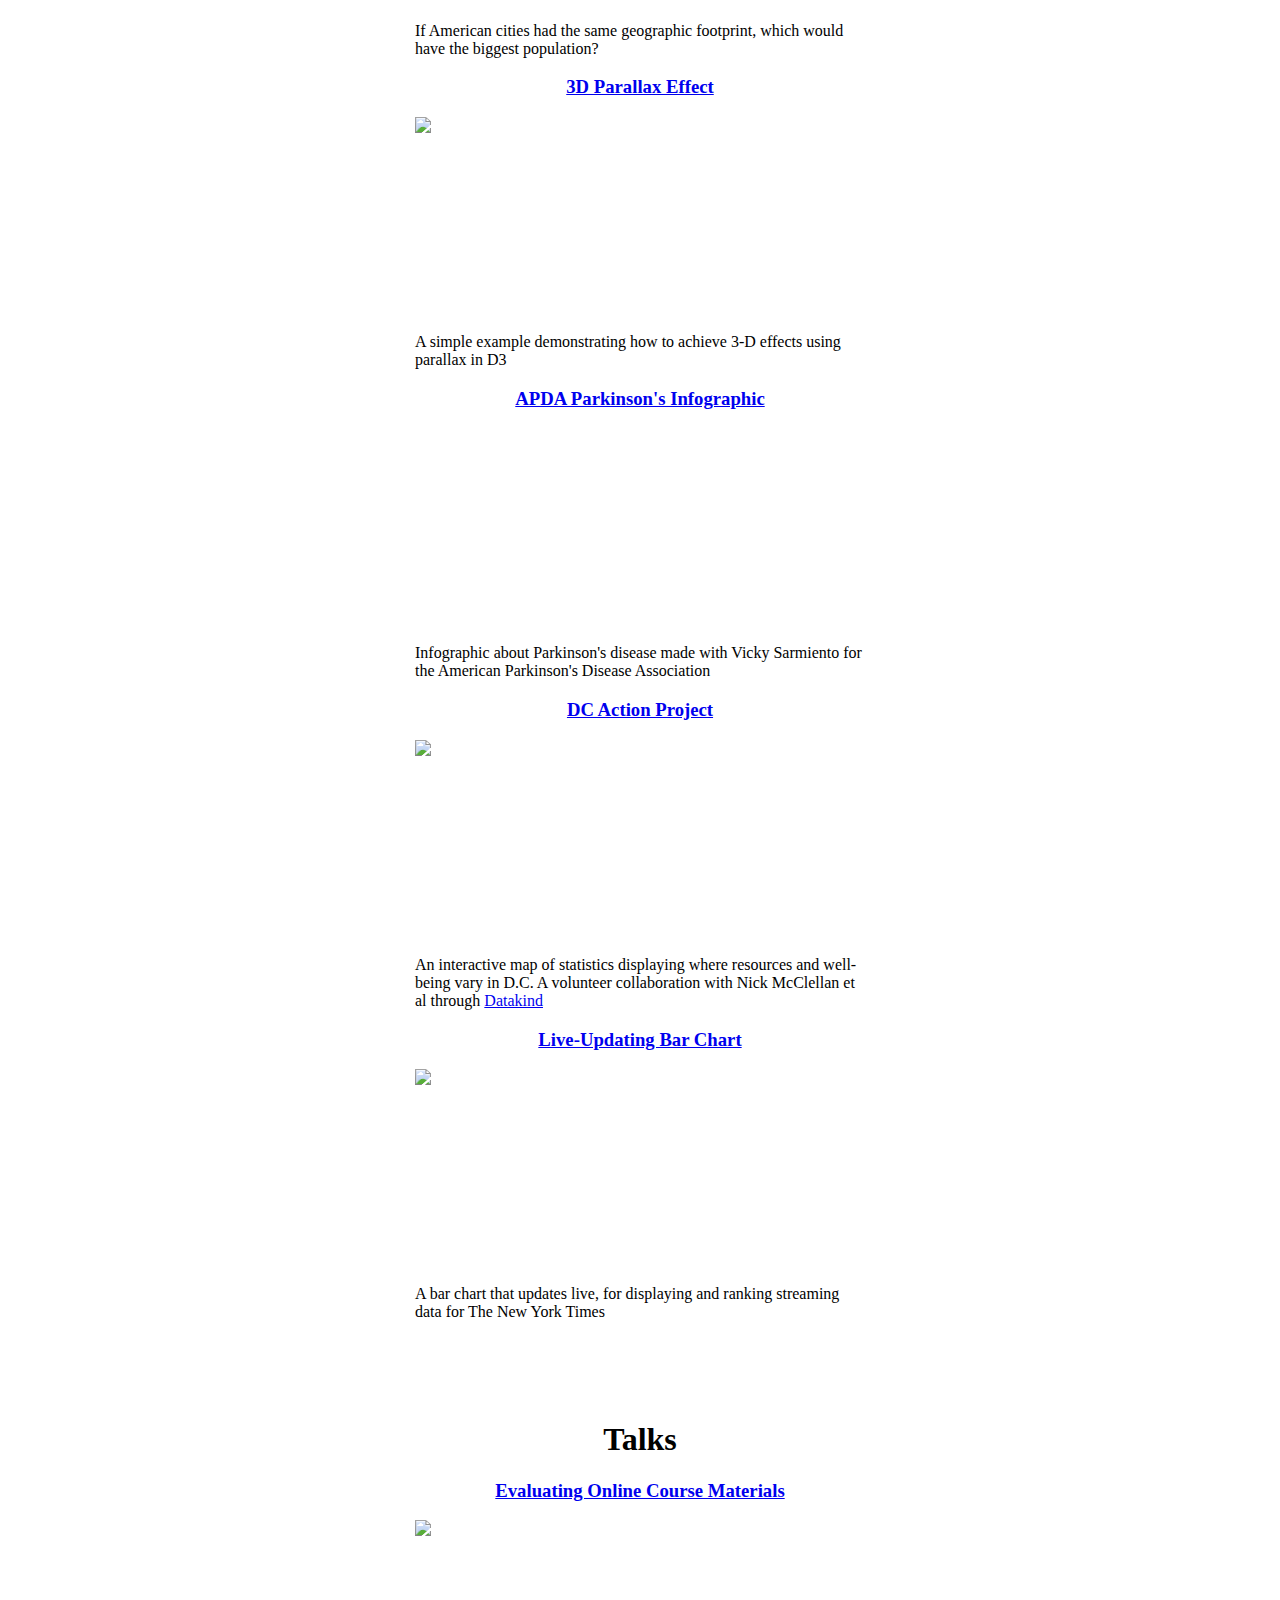
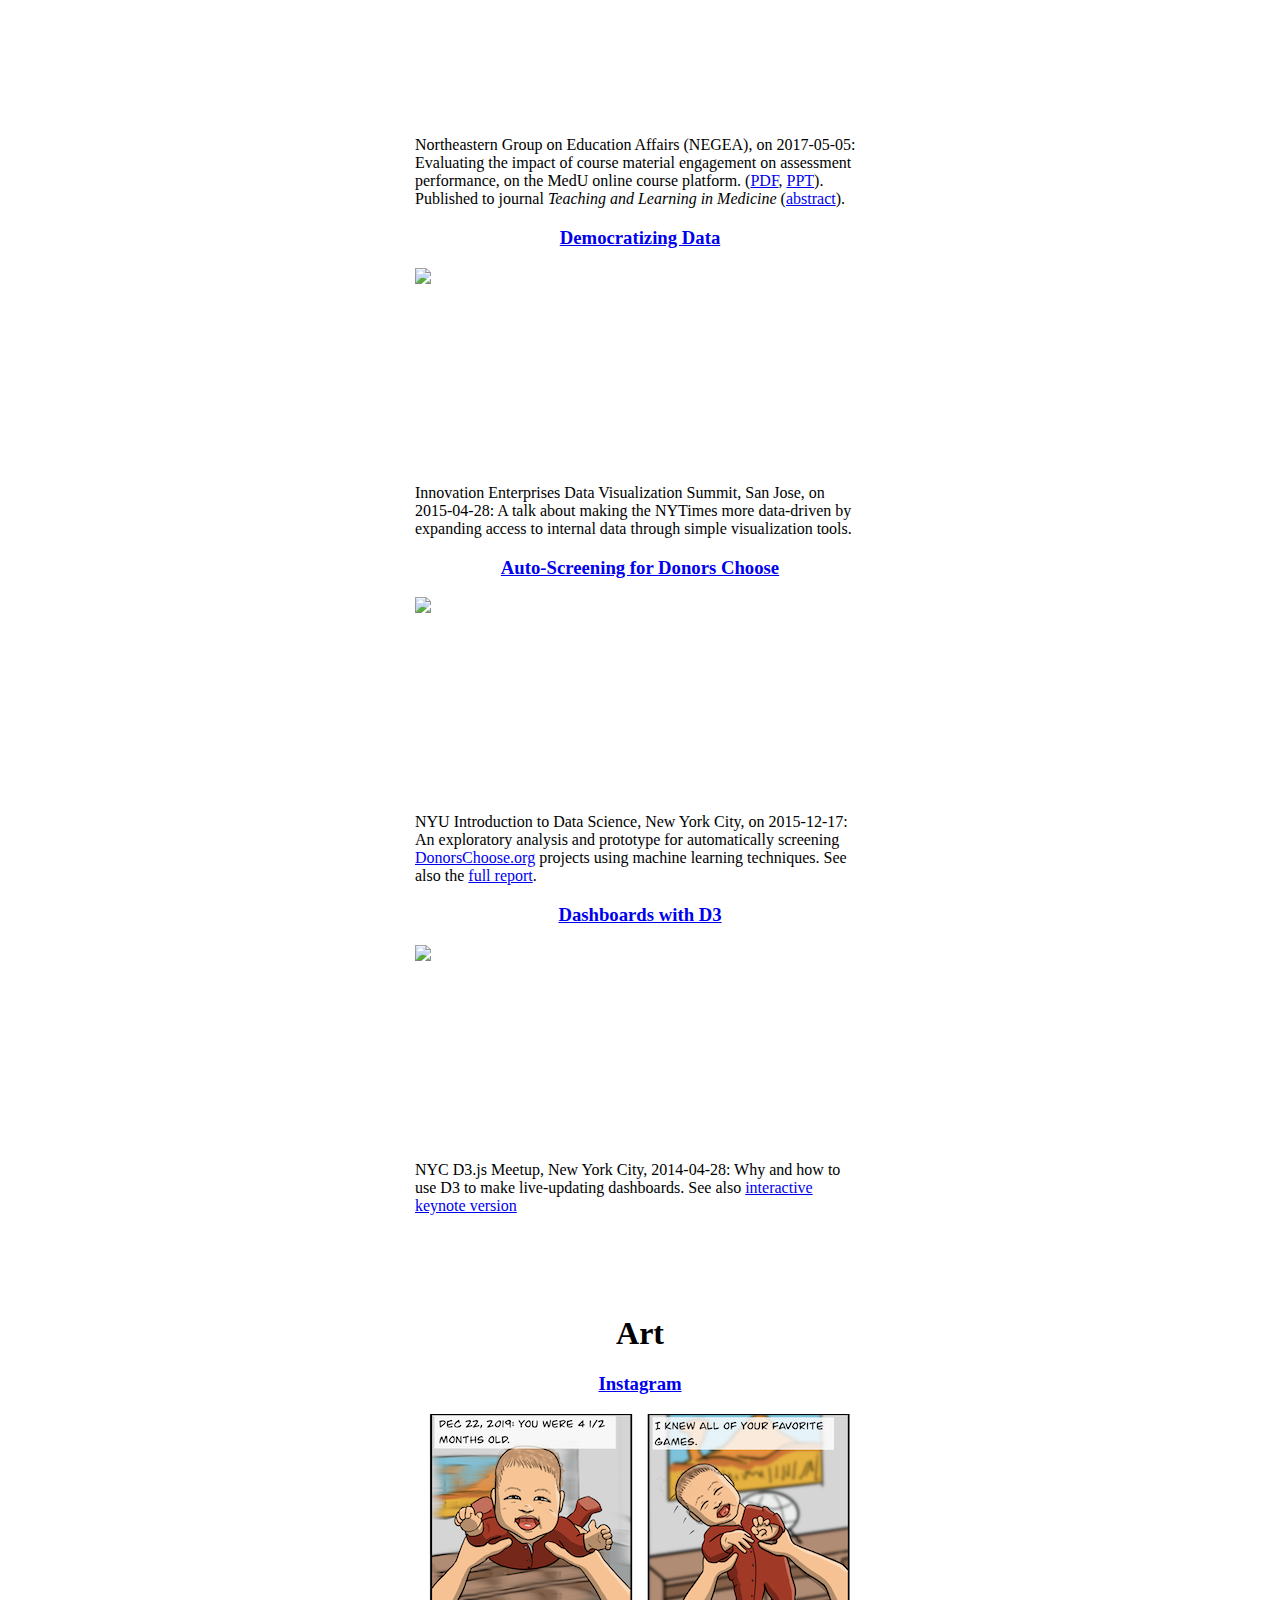
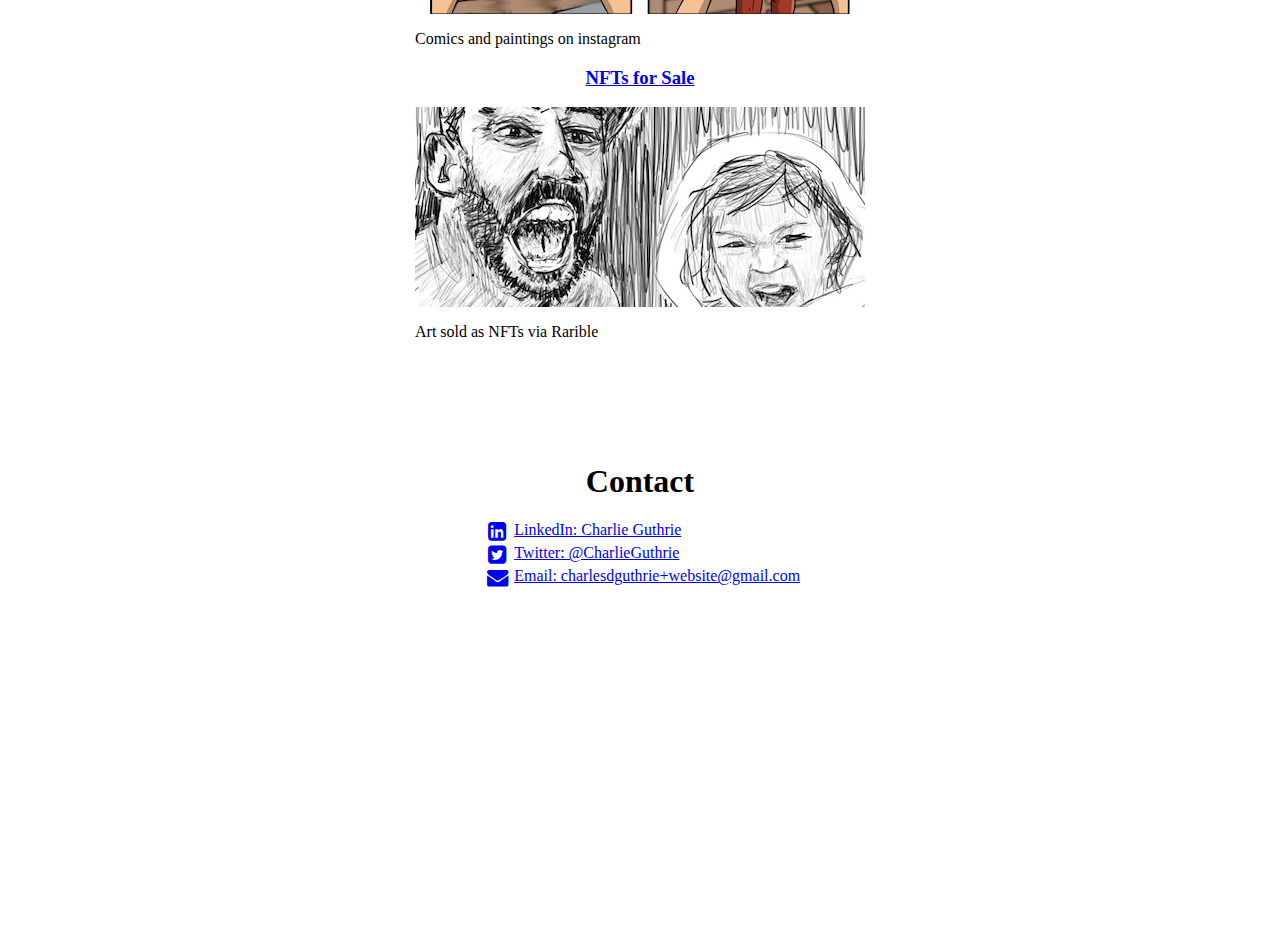
==== commit a4cd0969: "Reworded bookworm desc" ====
--- a/index.html
+++ b/index.html
@@ -147,7 +147,7 @@
               <img src="img/bookworm.png">
             </div>
           </a>
-          <p>Bookworm was a chatbot that answered questions based on a given body of text.  It augmented user prompts with relevant passages from the text so that responses from GPT-3 were more trustworthy and included citations.  The deprecated demo used the Bible as source text.  Click for screenshots.
+          <p>Bookworm was a chatbot that answered questions based on a given body of text.  It augmented user prompts with relevant passages from the text so that responses from GPT-3 were more trustworthy and included citations.  Click for a screenshot of the now-deprecated demo, which used the Bible as source text.  
           </p>
         </div>
       </div>
